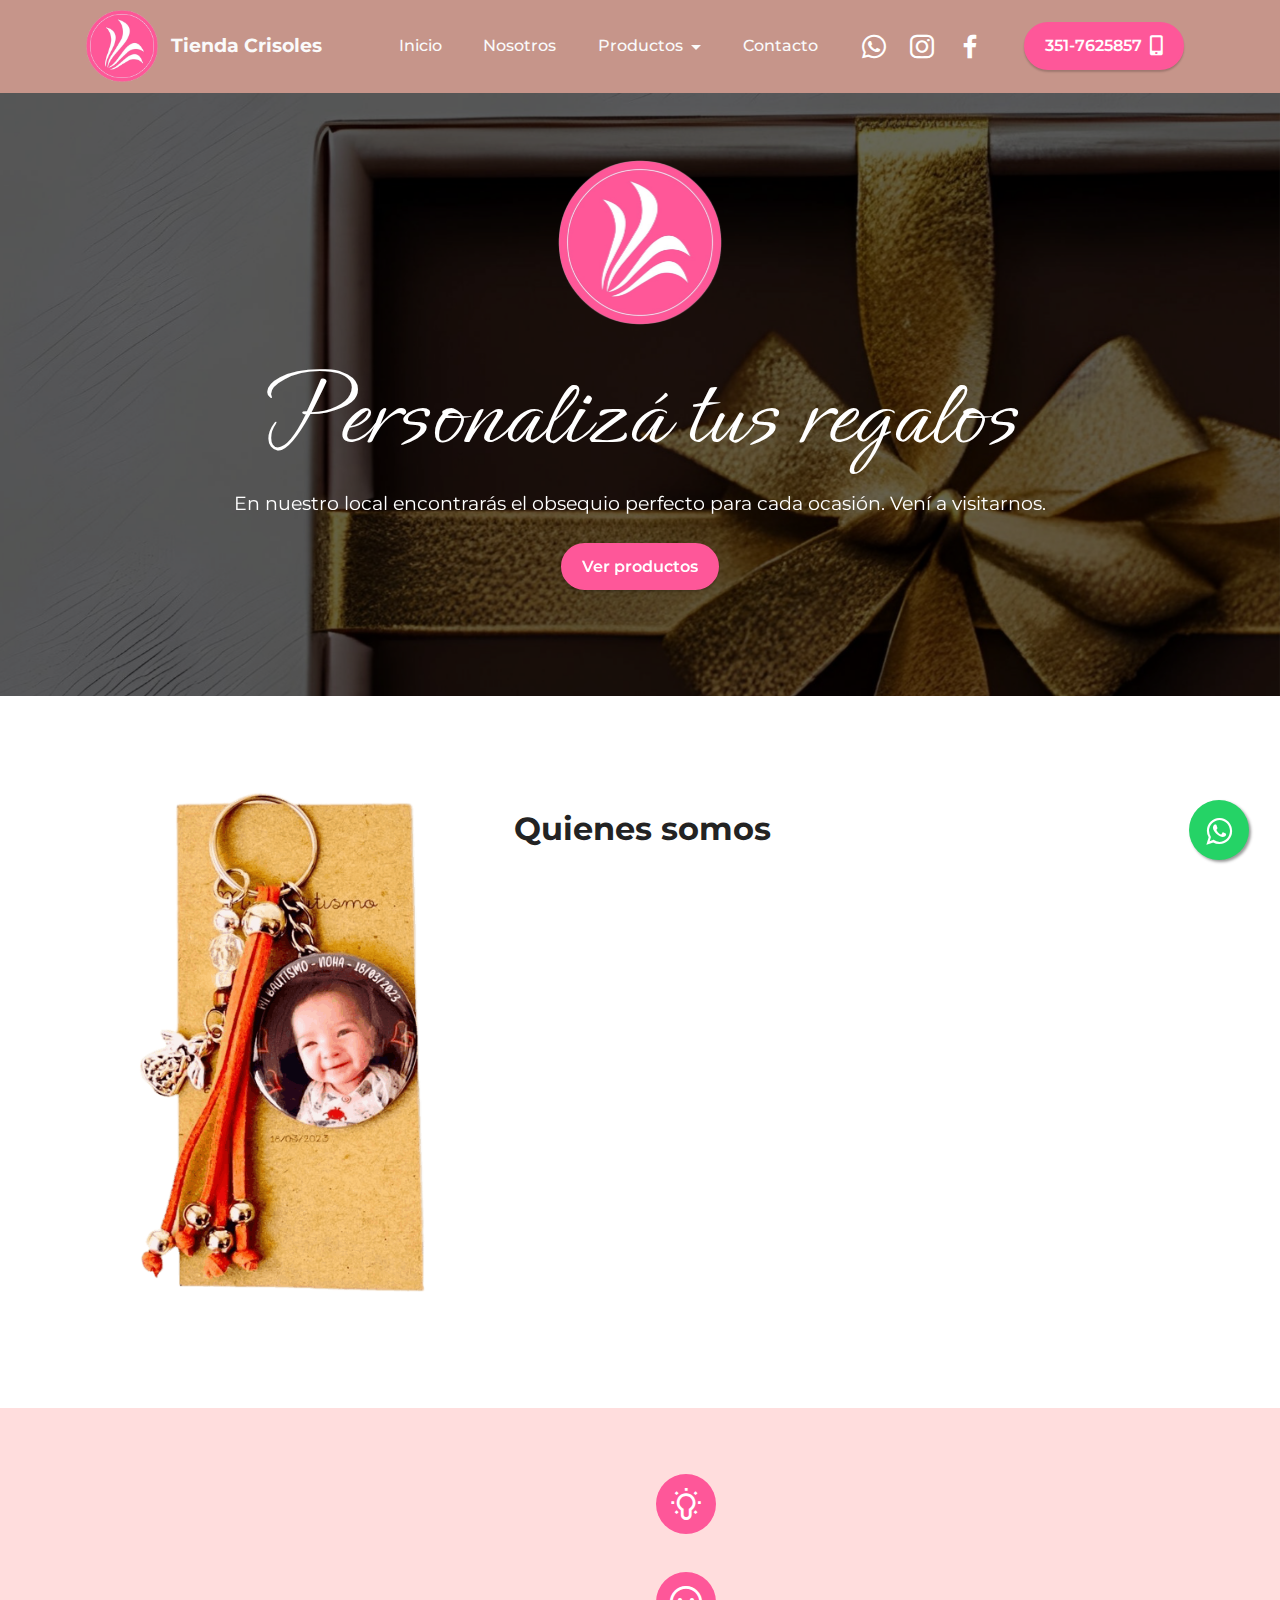
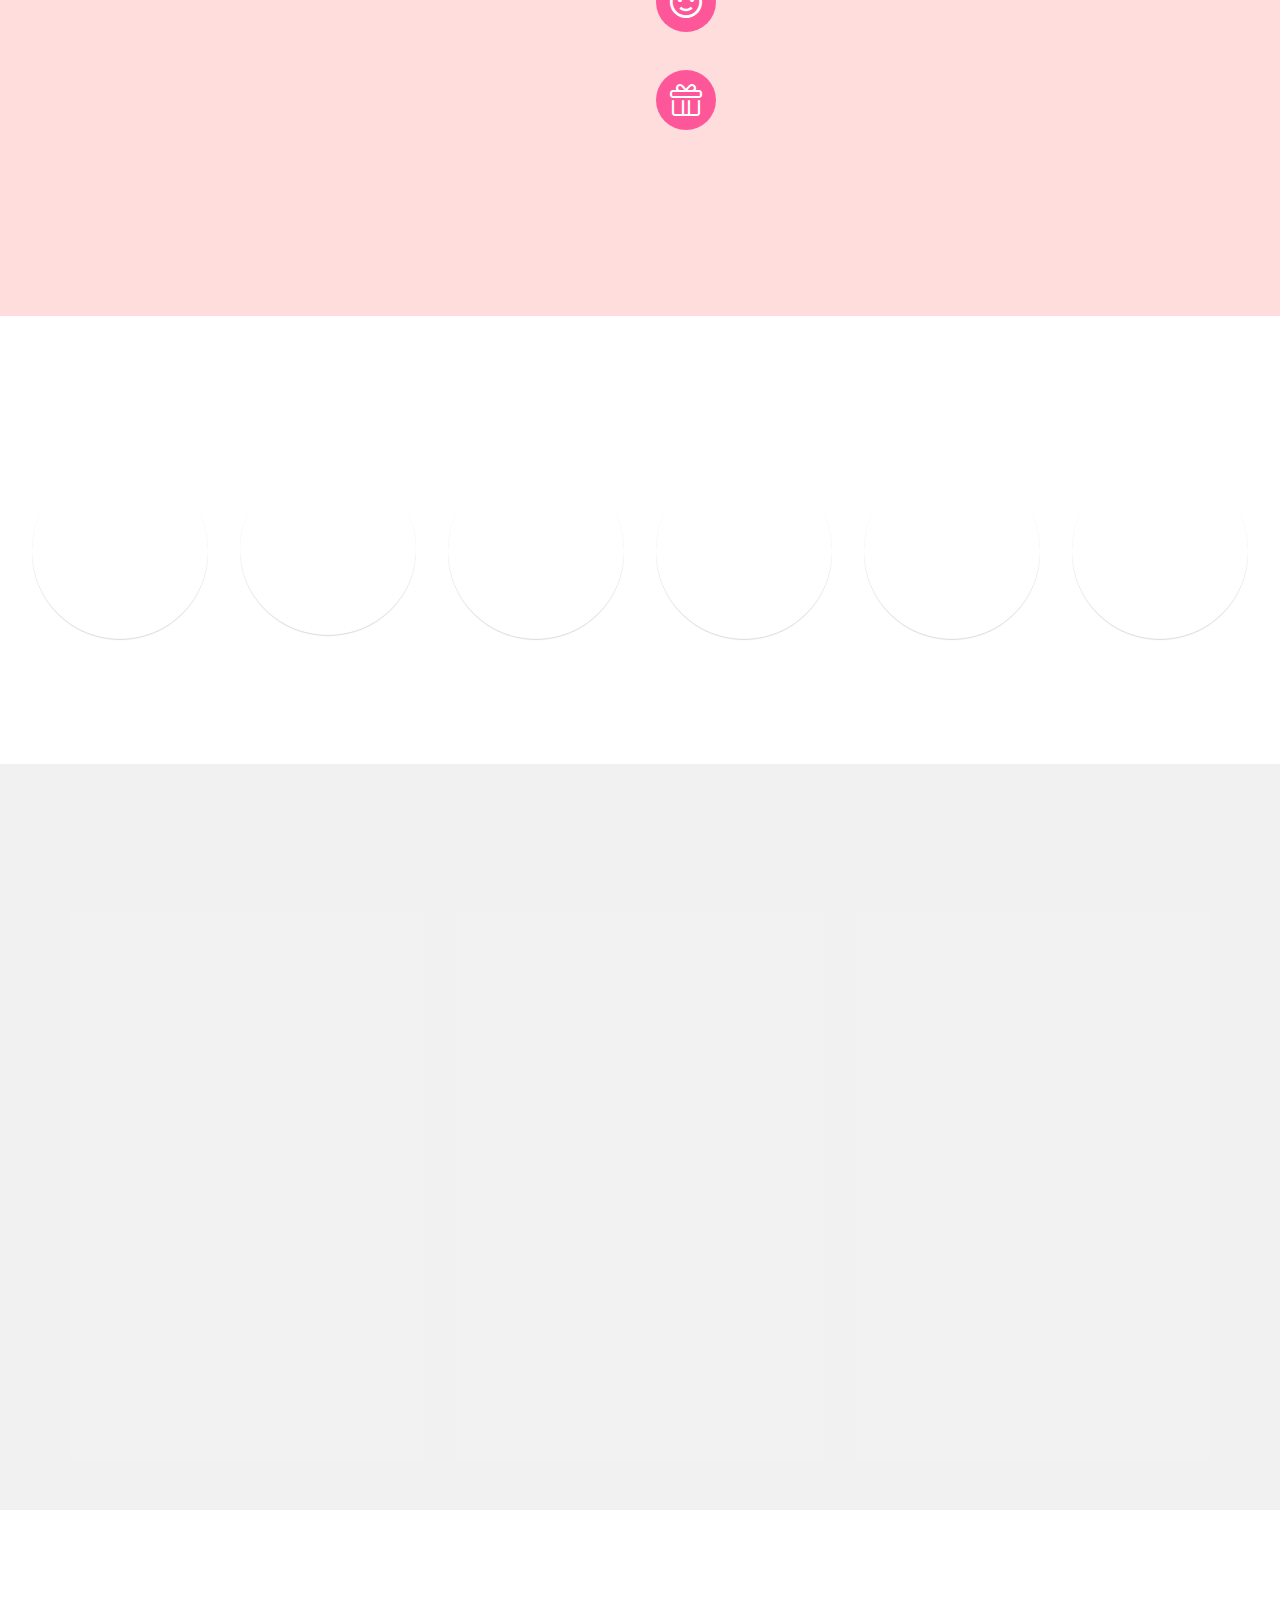
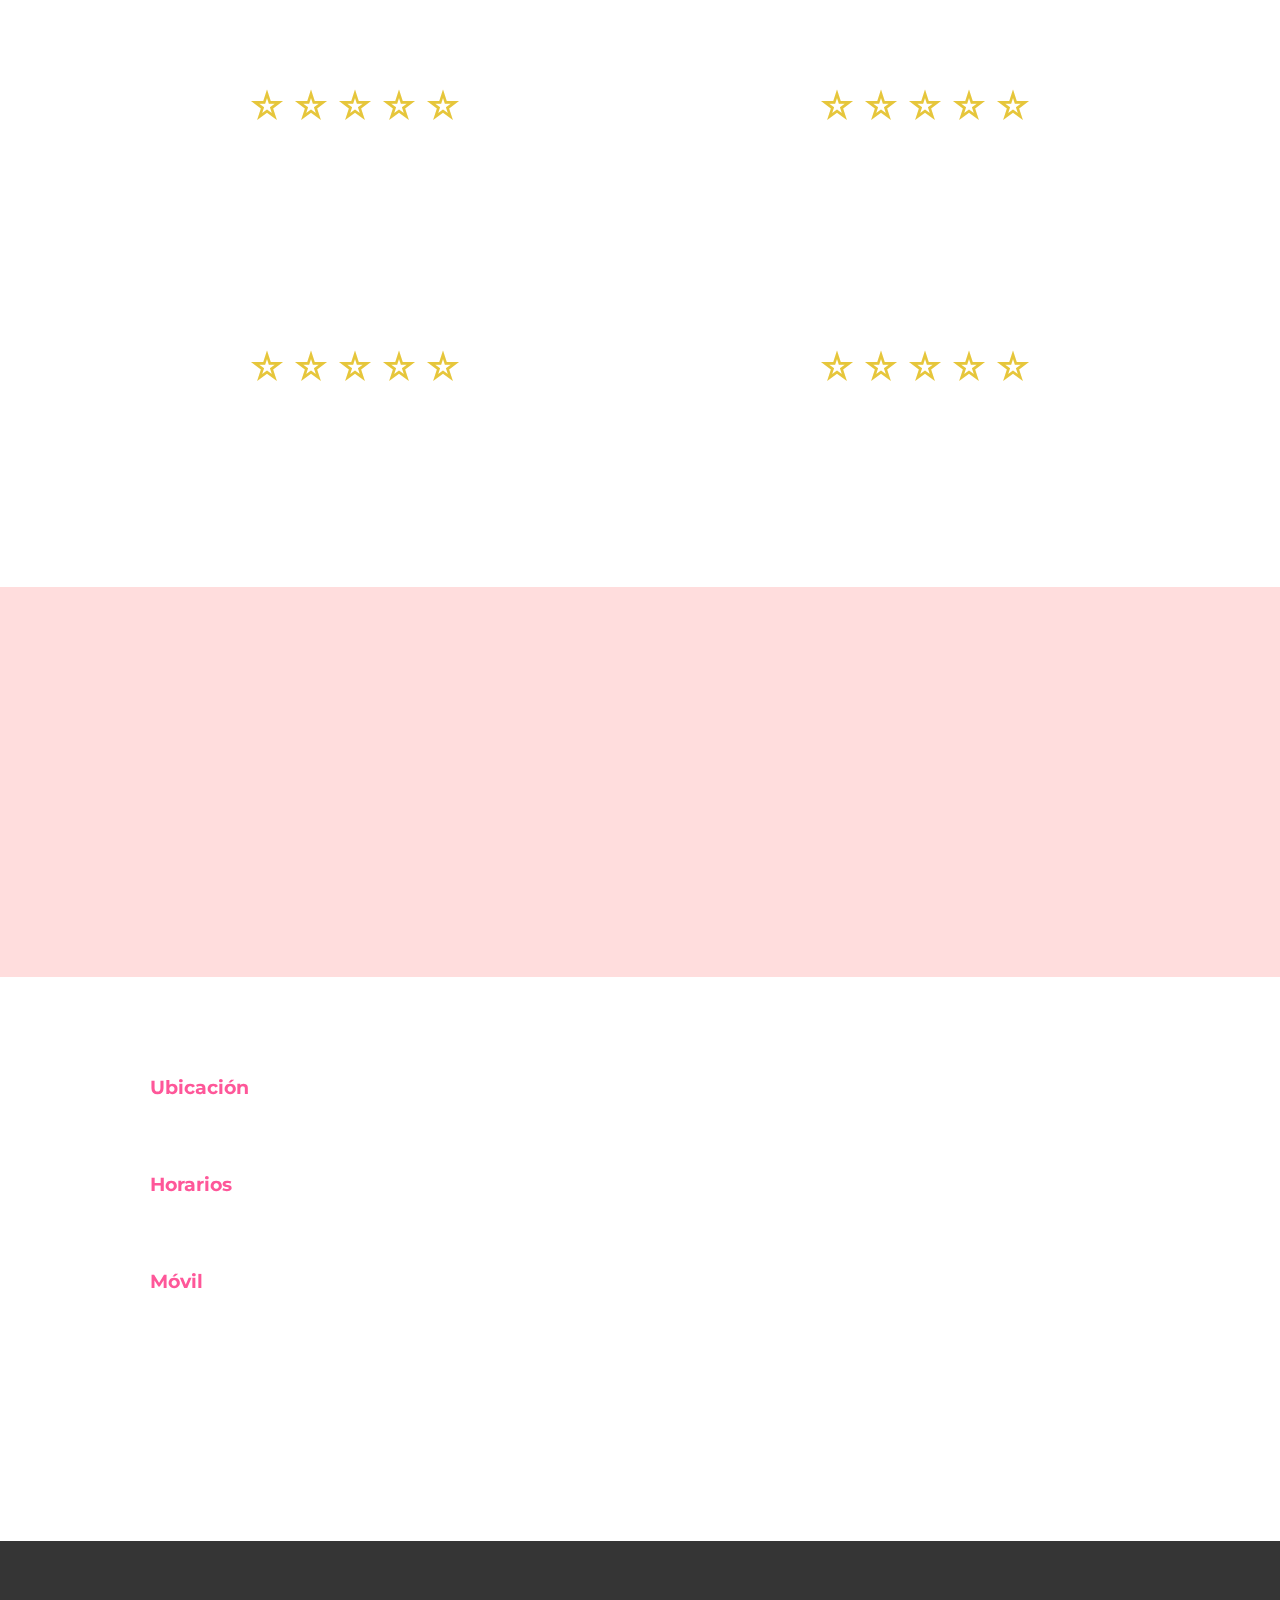
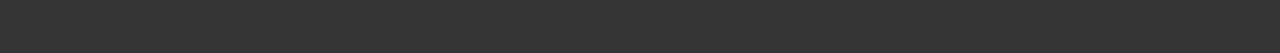
==== index.html @ 0d0cd430 "create github pages" ====
<!DOCTYPE html>
<html  lang="es">
<head>
  
  <meta charset="UTF-8">
  <meta http-equiv="X-UA-Compatible" content="IE=edge">
  
  <meta name="viewport" content="width=device-width, initial-scale=1, minimum-scale=1">
  <link rel="shortcut icon" href="assets/images/favicon-1.ico" type="image/x-icon">
  <meta name="description" content="Somos una empresa dedicada a la creación y venta de regalos personalizados para toda ocasión. Desde pequeños detalles para un amigo o familiar hasta pedidos corporativos, nuestro objetivo es ofrecer regalos únicos y significativos que sean recordados por siempre.">
  
  
  <title>Tienda Crisoles | Regalos personalizados | Córdoba</title>
  <link rel="stylesheet" href="assets/font-awesome-solid/../css/fontawesome.min.css">
  <link rel="stylesheet" href="assets/font-awesome-solid/css/solid.min.css">
  <link rel="stylesheet" href="assets/web/assets/mobirise-icons2/mobirise2.css">
  <link rel="stylesheet" href="assets/web/assets/mobirise-icons-bold/mobirise-icons-bold.css">
  <link rel="stylesheet" href="assets/bootstrap/css/bootstrap.min.css">
  <link rel="stylesheet" href="assets/bootstrap/css/bootstrap-grid.min.css">
  <link rel="stylesheet" href="assets/bootstrap/css/bootstrap-reboot.min.css">
  <link rel="stylesheet" href="assets/parallax/jarallax.css">
  <link rel="stylesheet" href="assets/web/assets/gdpr-plugin/gdpr-styles.css">
  <link rel="stylesheet" href="assets/animatecss/animate.css">
  <link rel="stylesheet" href="assets/dropdown/css/style.css">
  <link rel="stylesheet" href="assets/socicon/css/styles.css">
  <link rel="stylesheet" href="assets/theme/css/style.css">
  <link rel="preload" href="https://fonts.googleapis.com/css?family=Ephesis:400&display=swap" as="style" onload="this.onload=null;this.rel='stylesheet'">
  <noscript><link rel="stylesheet" href="https://fonts.googleapis.com/css?family=Ephesis:400&display=swap"></noscript>
  <link rel="preload" href="https://fonts.googleapis.com/css?family=Montserrat:100,200,300,400,500,600,700,800,900,100i,200i,300i,400i,500i,600i,700i,800i,900i&display=swap" as="style" onload="this.onload=null;this.rel='stylesheet'">
  <noscript><link rel="stylesheet" href="https://fonts.googleapis.com/css?family=Montserrat:100,200,300,400,500,600,700,800,900,100i,200i,300i,400i,500i,600i,700i,800i,900i&display=swap"></noscript>
  <link rel="preload" as="style" href="assets/mobirise/css/mbr-additional.css?v=u4lO8c"><link rel="stylesheet" href="assets/mobirise/css/mbr-additional.css?v=u4lO8c" type="text/css">

  
  
  
</head>
<body>
  
  <section data-bs-version="5.1" class="menu menu3 cid-tC0ymOHWya" once="menu" id="menu">
    
    <nav class="navbar navbar-dropdown navbar-fixed-top navbar-expand-lg">
        <div class="container">
            <div class="navbar-brand">
                <span class="navbar-logo">
                    
                        <img src="assets/images/logo-rosa-109x109.png" alt="" style="height: 4.5rem;">
                    
                </span>
                <span class="navbar-caption-wrap"><a class="navbar-caption text-white text-primary display-7">Tienda Crisoles</a></span>
            </div>
            <button class="navbar-toggler" type="button" data-toggle="collapse" data-bs-toggle="collapse" data-target="#navbarSupportedContent" data-bs-target="#navbarSupportedContent" aria-controls="navbarNavAltMarkup" aria-expanded="false" aria-label="Toggle navigation">
                <div class="hamburger">
                    <span></span>
                    <span></span>
                    <span></span>
                    <span></span>
                </div>
            </button>
            <div class="collapse navbar-collapse" id="navbarSupportedContent">
                <ul class="navbar-nav nav-dropdown" data-app-modern-menu="true"><li class="nav-item"><a class="nav-link link text-white text-primary display-4" href="index.html#header">Inicio</a></li>
                    <li class="nav-item"><a class="nav-link link text-white text-primary display-4" href="index.html#quienes-somos">Nosotros</a></li>
                    <li class="nav-item dropdown"><a class="nav-link link text-white dropdown-toggle display-4" href="index.html#map2-a" data-toggle="dropdown-submenu" data-bs-toggle="dropdown" data-bs-auto-close="outside" aria-expanded="false">Productos</a><div class="dropdown-menu" aria-labelledby="dropdown-710"><a class="text-white show dropdown-item text-primary display-4" href="index.html#difusores">Difusores</a><a class="text-white dropdown-item text-primary display-4" href="index.html#top">Tazas y mates</a><a class="text-white show dropdown-item text-primary display-4" href="index.html#top">Metálicos</a><a class="text-white show dropdown-item text-primary display-4" href="index.html#top">Llaveros</a><a class="text-white dropdown-item text-primary display-4" href="index.html#top">Velas</a><a class="text-white show dropdown-item text-primary display-4" href="index.html#top">Librería</a><a class="text-white show dropdown-item text-primary display-4" href="index.html#top">Varios</a></div>
                    </li><li class="nav-item"><a class="nav-link link text-white text-primary display-4" href="index.html#redes">Contacto</a></li></ul>
                <div class="icons-menu">
                    <a class="iconfont-wrapper" href="https://wa.me/543517625857">
                        <span class="p-2 mbr-iconfont socicon-whatsapp socicon" style="color: rgb(255, 255, 255); fill: rgb(255, 255, 255);"></span>
                    </a>
                    <a class="iconfont-wrapper" href="https://www.instagram.com/tiendacrisoles/" target="_blank">
                        <span class="p-2 mbr-iconfont socicon-instagram socicon" style="color: rgb(255, 255, 255); fill: rgb(255, 255, 255);"></span>
                    </a>
                    <a class="iconfont-wrapper" href="https://www.facebook.com/tiendacrisoles" target="_blank">
                        <span class="p-2 mbr-iconfont socicon-facebook socicon" style="color: rgb(255, 255, 255); fill: rgb(255, 255, 255);"></span>
                    </a>
                    
                </div>
                <div class="navbar-buttons mbr-section-btn"><a class="btn btn-secondary display-4" href="https://wa.me/543517625857" target="_blank"><span class="fas fa-mobile-alt mbr-iconfont mbr-iconfont-btn"></span>351-7625857</a></div>
            </div>
        </div>
    </nav>
</section>

<section data-bs-version="5.1" class="header9 cid-u1rQh09D7y mbr-parallax-background" id="header">

    

    
    <div class="mbr-overlay" style="opacity: 0.6; background-color: rgb(0, 0, 0);"></div>

    <div class="text-center container">
        <div class="row justify-content-center">
            <div class="col-md-12 col-lg-9">
                <div class="image-wrap mb-4">
                    <center><img class="shake-vertical" src="assets/images/logo-rosa-329x329.png" alt=""> </center>
                </div>
                <h1 class="mbr-section-title mbr-fonts-style mb-3 display-1">Personalizá tus regalos</h1>
                <p class="mbr-text mbr-fonts-style display-7">
                    En nuestro local encontrarás el obsequio perfecto para cada ocasión. Vení a visitarnos.</p>
                <div class="mbr-section-btn mt-3"><a class="btn btn-secondary display-4" href="index.html#productos">Ver productos</a></div>
            </div>
        </div>
    </div>
</section>

<section data-bs-version="5.1" class="features16 cid-tC5pAT9jeo" id="quienes-somos">
    

    
    
    <div class="container">
        <div class="content-wrapper">
            <div class="row align-items-center">
                <div class="col-12 col-lg-4">
                    <div class="image-wrapper">
                        <img src="assets/images/llavero-removebg-preview-1-378x660.png" alt="Llavero Tienda Crisoles">
                    </div>
                </div>
                <div class="col-12 col-lg">
                    <div class="text-wrapper">
                        <h6 class="card-title mbr-fonts-style display-2">
                            <strong><br></strong><strong>Quienes somos</strong></h6>
                        <p class="mbr-text mbr-fonts-style mb-4 display-7"><br>Somos una empresa dedicada a la creación y venta de regalos personalizados para toda ocasión. Desde pequeños detalles para un amigo o familiar hasta pedidos corporativos, nuestro objetivo es ofrecer regalos únicos que sean recordados por siempre.<br><br>En <strong>Tienda Crisoles</strong>, trabajamos con rapidez y eficiencia para asegurarnos de que los pedidos sean entregados a tiempo y en perfectas condiciones.
<br>
<br>Si estás buscando un obsequio significativo, no dudes en contactarnos. Estaremos encantados de ayudarte a crear el regalo perfecto para cualquier ocasión.</p>
                        <div class="mbr-section-btn mt-3"><a class="btn btn-secondary display-4" href="index.html#redes">Contacto</a></div>
                    </div>
                </div>
            </div>
        </div>
    </div>
</section>

<section data-bs-version="5.1" class="features12 cid-tC5jqYTiWt" id="en-qué-nos-diferenciamos">

    

    
    
    <div class="container">
        <div class="row justify-content-center">
            <div class="col-12 col-lg-6">
                <div class="card-wrapper">
                    <div class="card-box align-left">
                        <h4 class="card-title mbr-fonts-style mb-4 display-2">
                            <strong>¿En qué nos diferenciamos?</strong>
                        </h4>
                        <p class="mbr-text mbr-fonts-style mb-4 display-7">
                            En <strong>Tienda Crisoles</strong>, tenemos el compromiso de ofrecerte una experiencia de compra única y satisfactoria. Ya sea que estés buscando un regalo personalizado o un producto para el hogar, nuestro enfoque en la personalización, la calidad, la atención al detalle y la variedad de productos nos permite satisfacerte todas las necesidades. <br>¡Gracias por considerarnos para tus compras!</p>
                        <div class="mbr-section-btn"><a class="btn btn-secondary display-4" href="assets/files/Lista-dePrecios.pdf" target="_blank">Lista de precios</a></div>
                    </div>
                </div>
            </div>
            <div class="col-12 col-lg-6">
                <div class="item mbr-flex">
                    <div class="icon-box">
                        <span class="mbr-iconfont mobi-mbri-idea mobi-mbri"></span>
                    </div>
                    <div class="text-box">
                        <h4 class="icon-title mbr-black mbr-fonts-style display-7"><br><strong>Diseños únicos</strong></h4>
                        <h5 class="icon-text mbr-black mbr-fonts-style display-4"></h5>
                    </div>
                </div>
                <div class="item mbr-flex">
                    <div class="icon-box">
                        <span class="mbr-iconfont mobi-mbri-smile-face mobi-mbri"></span>
                    </div>
                    <div class="text-box">
                        <h4 class="icon-title mbr-black mbr-fonts-style display-7"><br><strong>Calidad de atención</strong></h4>
                        <h5 class="icon-text mbr-black mbr-fonts-style display-4"></h5>
                    </div>
                </div>
                <div class="item mbr-flex">
                    <div class="icon-box">
                        <span class="mbr-iconfont mbrib-gift"></span>
                    </div>
                    <div class="text-box">
                        <h4 class="icon-title mbr-black mbr-fonts-style display-7"><strong><br></strong><strong>Variedad de productos</strong></h4>
                        <h5 class="icon-text mbr-black mbr-fonts-style display-4"></h5>
                    </div>
                </div>
            </div>
        </div>
    </div>
</section>

<section data-bs-version="5.1" class="features13 cid-u1G3atfSzk" id="productos">
    
    
    <div class="container-fluid">
      <div class="row justify-content-center">
        <div class="col-12 content-head">
          <div class="mbr-section-head mb-5">
            <h4 class="mbr-section-title mbr-fonts-style align-center mb-0 display-2">
              <strong>Productos</strong></h4>
            
          </div>
        </div>
      </div>
      <div class="row">
        <div class="item features-image mb-4 col-6 col-md-4 col-lg-2">
          <div class="item-wrapper">
            <div class="item-img mb-3">
              <a href="difusores.html#difusores"><img src="assets/images/portada-375x469.jpeg" alt="" title="" data-slide-to="0" data-bs-slide-to="0"></a>
            </div>
            <div class="item-content align-left">
              <h5 class="item-title mbr-fonts-style mb-3 display-7">
                <strong>Difusores</strong></h5>
              
              
            </div>
            
          </div>
        </div>
        <div class="item features-image mb-4 col-6 col-md-4 col-lg-2">
          <div class="item-wrapper">
            <div class="item-img mb-3">
              <a href="tazas.html#tazas"><img src="assets/images/portada2-375x367.jpg" alt="" title="" data-slide-to="1" data-bs-slide-to="1"></a>
            </div>
            <div class="item-content align-left">
              <h5 class="item-title mbr-fonts-style mb-3 display-7">
                <strong>Tazas y mates</strong></h5>
              
              
            </div>
            
          </div>
        </div>
        <div class="item features-image mb-4 col-6 col-md-4 col-lg-2">
          <div class="item-wrapper">
            <div class="item-img mb-3">
              <a href="tazas.html#tazas"><img src="assets/images/portada4-375x375.jpg" alt="" title="" data-slide-to="2" data-bs-slide-to="2"></a>
            </div>
            <div class="item-content align-left">
              <h5 class="item-title mbr-fonts-style mb-3 display-7">
                <strong>Metálicos</strong></h5>
              
              
            </div>
            
          </div>
        </div>
        <div class="item features-image mb-4 col-6 col-md-4 col-lg-2">
          <div class="item-wrapper">
            <div class="item-img mb-3">
              <a href="llaveros.html#llaveros"><img src="assets/images/portada3-375x375.jpg" alt="" title="" data-slide-to="3" data-bs-slide-to="3"></a>
            </div>
            <div class="item-content align-left">
              <h5 class="item-title mbr-fonts-style mb-3 display-7">
                <strong>Llaveros</strong></h5>
              
              
            </div>
            
          </div>
        </div>
        <div class="item features-image mb-4 col-6 col-md-4 col-lg-2">
          <div class="item-wrapper">
            <div class="item-img mb-3">
              <a href="velas.html#velas"><img src="assets/images/portada5-375x375.jpg" alt="" title="" data-slide-to="4" data-bs-slide-to="4"></a>
            </div>
            <div class="item-content align-left">
              <h5 class="item-title mbr-fonts-style mb-3 display-7"><strong>Velas</strong></h5>
              
              
            </div>
            
          </div>
        </div>
        <div class="item features-image mb-4 col-6 col-md-4 col-lg-2">
          <div class="item-wrapper">
            <div class="item-img mb-3">
              <a href="libreria.html#libreria"><img src="assets/images/003-375x375.jpg" alt="" title="" data-slide-to="5" data-bs-slide-to="5"></a>
            </div>
            <div class="item-content align-left">
              <h5 class="item-title mbr-fonts-style mb-3 display-7">
                <strong>Libreria</strong></h5>
              
              
            </div>
            
          </div>
        </div>
      </div>
    </div>
  </section>

<section data-bs-version="5.1" class="features017 mbr-embla cid-u226oPEBvb" id="difusores">
	
	
	<div class="position-relative">
		<div class="container">
			<div class="row justify-content-center">
				<div class="col-12 content-head">
					<div class="mbr-section-head mb-5">
						<h4 class="mbr-section-title mbr-fonts-style align-center mb-0 display-2">
							<strong>Difusores</strong></h4>
						
					</div>
				</div>
			</div>
		</div>

		<div class="embla" data-skip-snaps="true" data-align="center" data-contain-scroll="trimSnaps" data-loop="true" data-auto-play="true" data-auto-play-interval="5" data-draggable="true">
			<div class="embla__viewport container">
				<div class="embla__container">
					<div class="embla__slide slider-image item active" style="margin-left: 1rem; margin-right: 1rem;">
						<div class="slide-content">
							<div class="item-img">
								<div class="item-wrapper">
									<img src="assets/images/001-600x600.jpeg" alt="" title="" data-slide-to="0" data-bs-slide-to="0">
								</div>
							</div>
							<div class="item-content">
								<h5 class="item-title mbr-fonts-style display-7"><strong>Art. ZS002</strong></h5>
								
								<p class="mbr-text mbr-fonts-style mt-3 display-4">Difusores aromáticos 50 cc envase vidrio + bolsita organza
								</p>
							</div>

							
						</div>
					</div>
					<div class="embla__slide slider-image item" style="margin-left: 1rem; margin-right: 1rem;">
						<div class="slide-content">
							<div class="item-img">
								<div class="item-wrapper">
									<img src="assets/images/002-600x800.jpeg" alt="" title="" data-slide-to="1" data-bs-slide-to="1">
								</div>
							</div>
							<div class="item-content">
								<h5 class="item-title mbr-fonts-style display-7"><strong>Art. ZS003</strong></h5>
								
								<p class="mbr-text mbr-fonts-style mt-3 display-4">
									Difusores aromáticos 50 cc envase vidrio + bolsita organza
								</p>
							</div>
							
						</div>
					</div>
					<div class="embla__slide slider-image item" style="margin-left: 1rem; margin-right: 1rem;">
						<div class="slide-content">
							<div class="item-img">
								<div class="item-wrapper">
									<img src="assets/images/003-600x754.jpeg" alt="" title="" data-slide-to="2" data-bs-slide-to="2">
								</div>
							</div>
							<div class="item-content">
								<h5 class="item-title mbr-fonts-style display-7"><strong>Art. ZS004</strong></h5>
								
								<p class="mbr-text mbr-fonts-style mt-3 display-4">
									Difusores aromáticos 50 cc envase vidrio + bolsita organza
								</p>
							</div>
							
						</div>
					</div><div class="embla__slide slider-image item" style="margin-left: 1rem; margin-right: 1rem;">
						<div class="slide-content">
							<div class="item-img">
								<div class="item-wrapper">
									<img src="assets/images/004-600x800.jpeg" alt="" title="" data-slide-to="3" data-bs-slide-to="3">
								</div>
							</div>
							<div class="item-content">
								<h5 class="item-title mbr-fonts-style display-7"><strong>Art. ZS005</strong></h5>
								
								<p class="mbr-text mbr-fonts-style mt-3 display-4">
									Difusores aromáticos 50 cc envase vidrio + bolsita organza
								</p>
							</div>
							
						</div>
					</div><div class="embla__slide slider-image item" style="margin-left: 1rem; margin-right: 1rem;">
						<div class="slide-content">
							<div class="item-img">
								<div class="item-wrapper">
									<img src="assets/images/005-600x600.jpeg" alt="" title="" data-slide-to="4" data-bs-slide-to="4">
								</div>
							</div>
							<div class="item-content">
								<h5 class="item-title mbr-fonts-style display-7"><strong>Art. ZS006</strong><strong><br></strong></h5>
								
								<p class="mbr-text mbr-fonts-style mt-3 display-4">
									Difusores aromáticos 125 cc. Envase PVC - Tapa brillo.&nbsp;<br></p>
							</div>
							
						</div>
					</div><div class="embla__slide slider-image item" style="margin-left: 1rem; margin-right: 1rem;">
						<div class="slide-content">
							<div class="item-img">
								<div class="item-wrapper">
									<img src="assets/images/006-1-597x597.jpeg" alt="" title="" data-slide-to="5" data-bs-slide-to="5">
								</div>
							</div>
							<div class="item-content">
								<h5 class="item-title mbr-fonts-style display-7">
									<strong>Art. ZS001</strong></h5>
								
								<p class="mbr-text mbr-fonts-style mt-3 display-4">Difusores aromáticos 70 cc. PVC.&nbsp; Tapa brillo.&nbsp;<br></p>
							</div>
							
						</div>
					</div>
					
					
					
					
				</div>
			</div>
			<button class="embla__button embla__button--prev">
				<span class="mobi-mbri mobi-mbri-arrow-prev mbr-iconfont" aria-hidden="true"></span>
				<span class="sr-only visually-hidden visually-hidden visually-hidden">Previous</span>
			</button>
			<button class="embla__button embla__button--next">
				<span class="mobi-mbri mobi-mbri-arrow-next mbr-iconfont" aria-hidden="true"></span>
				<span class="sr-only visually-hidden visually-hidden visually-hidden">Next</span>
			</button>
		</div>
	</div>
</section>

<section data-bs-version="5.1" class="people02 cid-u21ZmtzoB5" id="testimonios">
	

	
	
	<div class="container">
		<div class="row mb-5 justify-content-center">
			<div class="col-12 content-head">
				<h3 class="mbr-section-title mbr-fonts-style align-center mb-4 display-2">
					<strong>Testimonios</strong></h3>
				
			</div>
		</div>
		<div class="row">
				<div class="item features-without-image col-12 col-md-6 col-lg-6 mb-5">
					<div class="item-wrapper">
						<div class="card-box align-center">
							<div class="iconfont-wrapper mb-3">
								<span class="mbr-iconfont mobi-mbri-star mobi-mbri"></span>
								<span class="mbr-iconfont mobi-mbri-star mobi-mbri"></span>
								<span class="mbr-iconfont mobi-mbri-star mobi-mbri"></span>
								<span class="mbr-iconfont mobi-mbri-star mobi-mbri"></span>
								<span class="mbr-iconfont mobi-mbri-star mobi-mbri"></span>
							</div>
							<h5 class="card-title mbr-fonts-style mb-3 display-4"><em>"Desde ya, agradecidos por el tiempo y la paciencia.  Hermoso el trabajo, Moni. Muy atenta y amable. Todo en tiempo y forma. Estamos super contentos por el estilo, por ser originales a la hora de entregar souvenirs de esa hermosa noche como recuerdo de nuestro casamiento. Hermoso trabajo. 100% recomendado".</em></h5>
							<p class="card-text mbr-fonts-style mb-0 display-4"><strong>
								Alejandra Orona</strong></p>
						</div>
					</div>
				</div>
				<div class="item features-without-image col-12 col-md-6 col-lg-6 mb-5">
					<div class="item-wrapper">
						<div class="card-box align-center">
							<div class="iconfont-wrapper mb-3">
								<span class="mbr-iconfont mobi-mbri-star mobi-mbri"></span>
								<span class="mbr-iconfont mobi-mbri-star mobi-mbri"></span>
								<span class="mbr-iconfont mobi-mbri-star mobi-mbri"></span>
								<span class="mbr-iconfont mobi-mbri-star mobi-mbri"></span>
								<span class="mbr-iconfont mobi-mbri-star mobi-mbri"></span>
							</div>
							<h5 class="card-title mbr-fonts-style mb-3 display-4"><div><em>"Hermosa atención. </em></div><div><em>Me hicieron souvenirs y tarjetitas personalizadas que son una belleza. Un lugar muy recomendable. </em></div><div><em>Me voy más que agradecida".</em></div></h5>
							<p class="card-text mbr-fonts-style mb-0 display-4"><strong>
								Carina Arévalo</strong></p>
						</div>
					</div>
				</div>
				<div class="item features-without-image col-12 col-md-6 col-lg-6 mb-5">
					<div class="item-wrapper">
						<div class="card-box align-center">
							<div class="iconfont-wrapper mb-3">
								<span class="mbr-iconfont mobi-mbri-star mobi-mbri"></span>
								<span class="mbr-iconfont mobi-mbri-star mobi-mbri"></span>
								<span class="mbr-iconfont mobi-mbri-star mobi-mbri"></span>
								<span class="mbr-iconfont mobi-mbri-star mobi-mbri"></span>
								<span class="mbr-iconfont mobi-mbri-star mobi-mbri"></span>
							</div>
							<h5 class="card-title mbr-fonts-style mb-3 display-4"><em>"Atención personalizada y excelente calidad, super rápido y trabajos delicados y muy lindos!"</em></h5>
							<p class="card-text mbr-fonts-style mb-0 display-4"><strong>
								Evelyn Payne</strong></p>
						</div>
					</div>
				</div><div class="item features-without-image col-12 col-md-6 col-lg-6 mb-5">
					<div class="item-wrapper">
						<div class="card-box align-center">
							<div class="iconfont-wrapper mb-3">
								<span class="mbr-iconfont mobi-mbri-star mobi-mbri"></span>
								<span class="mbr-iconfont mobi-mbri-star mobi-mbri"></span>
								<span class="mbr-iconfont mobi-mbri-star mobi-mbri"></span>
								<span class="mbr-iconfont mobi-mbri-star mobi-mbri"></span>
								<span class="mbr-iconfont mobi-mbri-star mobi-mbri"></span>
							</div>
							<h5 class="card-title mbr-fonts-style mb-3 display-4"><em>"Excelentes productos, super atenta y cordial. Da gusto pasar por el local".</em></h5>
							<p class="card-text mbr-fonts-style mb-0 display-4"><strong>
								Elsa Aguirre</strong></p>
						</div>
					</div>
				</div>
			</div>
		<div class="row mt-0 mt-md-5">
			
		</div>
	</div>
</section>

<section data-bs-version="5.1" class="header11 cid-u1rPB41DZv" id="google-reviews">

    

    
    

    <div class="container">
        <div class="row justify-content-center">
            <div class="col-12 col-md-6 image-wrapper">
                <img class="w-100 shake-vertical" src="assets/images/reviews-715x349.png" alt="">
            </div>
            <div class="col-12 col-md">
                <div class="text-wrapper text-center">
                    <h1 class="mbr-section-title mbr-fonts-style mb-3 display-2"><br><strong>Tu opinion es importante...</strong></h1>
                    <p class="mbr-text mbr-fonts-style display-7"><span class="thin">Queremos saber si recibiste una buena atención. Si te gustó nuestro servicio, por favor dejanos tu calificación y tu opinión.&nbsp; ¡Muchas Gracias!</span></p>
                    <div class="mbr-section-btn mt-3"><a class="btn btn-secondary display-4" target="_blank" href="https://www.google.com/maps/place/Tiendacrisoles+%2F+Personalizados+C%C3%B3rdoba/@-31.4164508,-64.1914154,17.25z/data=!4m8!3m7!1s0x9432a283da795c95:0x28302831e14ae270!8m2!3d-31.4167956!4d-64.1885383!9m1!1b1!16s%2Fg%2F11fx9dc84c?entry=ttu">Revisiones de Google</a></div>
                </div>
            </div>
        </div>
    </div>
</section>

<section data-bs-version="5.1" class="contacts3 map1 cid-u1KoIZdVsw" id="mapa">

    

    
    
    <div class="container">
        
        <div class="row justify-content-center mt-4">
            <div class="card col-12 col-md-4">
                <div class="card-wrapper">
                    <div class="text-wrapper">
                        <h6 class="card-title mbr-fonts-style mb-1 display-7"><strong>Ubicación</strong></h6>
                        <p class="mbr-text mbr-fonts-style display-4">Belgrano 157<br>Córdoba.</p>
                        <h6 class="card-title mbr-fonts-style mb-1 display-7"><strong>Horarios</strong></h6>
                        <p class="mbr-text mbr-fonts-style display-4">Lunes a Viernes<br>09:00 a 13:00 hrs.</p>
                        <h6 class="card-title mbr-fonts-style mb-1 display-7"><strong>Móvil</strong></h6>
                        <p class="mbr-text mbr-fonts-style display-4">351-7625857<br></p>
                    </div>
                </div>
                
            </div>
            <div class="map-wrapper col-12 col-md-8">
                <div class="google-map"><iframe frameborder="0" style="border:0" src="https://www.google.com/maps/embed?pb=!1m14!1m8!1m3!1d6809.805435301671!2d-64.19108980823572!3d-31.41680627300446!3m2!1i1024!2i768!4f13.1!3m3!1m2!1s0x9432a283da795c95%3A0x28302831e14ae270!2sTiendacrisoles%20%2F%20Personalizados%20C%C3%B3rdoba!5e0!3m2!1ses!2sar!4v1705608913674!5m2!1ses!2sar" allowfullscreen=""></iframe></div>
            </div>
        </div>
    </div>
</section>

<section data-bs-version="5.1" class="social1 cid-u1s6du8U8J" id="redes">
	

	
	
<div class="container">
		
		<div class="row">
			<div class="item features-without-image col-12 col-md-6 col-lg-4 active">
				<div class="item-wrapper">
					<a href="https://www.instagram.com/tiendacrisoles" target="_blank"><span class="mbr-iconfont m-auto socicon-instagram socicon" style="color: rgb(254, 87, 153); fill: rgb(254, 87, 153);"></span></a>
					<div class="card-box">
						<h4 class="card-title mbr-fonts-style mb-1 display-7">
							<strong>Instagram</strong>
						</h4>
						<h5 class="card-text mbr-fonts-style display-4">@tiendacrisoles</h5>
					</div>
				</div>
			</div>
			
			
			
			
			<div class="item features-without-image col-12 col-md-6 col-lg-4">
				<div class="item-wrapper">
					<a href="https://www.facebook.com/tiendacrisoles" target="_blank"><span class="mbr-iconfont m-auto socicon-facebook socicon" style="color: rgb(254, 87, 153); fill: rgb(254, 87, 153);"></span></a>
					<div class="card-box">
						<h4 class="card-title mbr-fonts-style mb-1 display-7">
							<strong>Facebook</strong>
						</h4>
						<h5 class="card-text mbr-fonts-style display-4">@tiendacrisoles</h5>
					</div>
				</div>
			</div><div class="item features-without-image col-12 col-md-6 col-lg-4">
				<div class="item-wrapper">
					<a href="https://wa.me/5493517625857"><span class="mbr-iconfont m-auto socicon-whatsapp socicon" style="color: rgb(254, 87, 153); fill: rgb(254, 87, 153);"></span></a>
					<div class="card-box">
						<h4 class="card-title mbr-fonts-style mb-1 display-7">
							<strong>Whatsapp</strong></h4>
						<h5 class="card-text mbr-fonts-style display-4">351 7625857</h5>
					</div>
				</div>
			</div>
		</div>
	</div>
</section>

<section data-bs-version="5.1" class="_customHTML cid-u6cFjSDmwh" id="design-block-3f">
 
  
     
  <div class="whatapp">
		<link rel="stylesheet" href="https://maxcdn.bootstrapcdn.com/font-awesome/4.5.0/css/font-awesome.min.css">
<a class="float" target="_blank" href="https://api.whatsapp.com/send?phone=5493517625857&text=Hola Tienda Crisoles! Necesito más información sobre uno de tus productos.">
<i class="fa fa-whatsapp my-float"></i>
</a>
	</div>
  



 <div style="padding:1rem; background-color:#c1c1c1;" class="hidden">
   <div class="align-center">
       <h10>
          <br>
           <br><br><br><br><br><br><br><br><br>

<svg id="svg" version="1.1" xmlns="http://www.w3.org/2000/svg" xmlns:xlink="http://www.w3.org/1999/xlink" width="150" viewBox="0, 0, 400,383.33333333333337">
<g id="svgg">
<path id="path0" d="M37.210 6.152 C 35.603 6.521,34.673 7.586,34.092 9.720 C 33.330 12.516,33.825 95.736,34.612 97.241 C 35.870 99.644,28.382 99.467,134.420 99.600 C 199.138 99.681,231.925 99.852,232.882 100.115 C 235.440 100.816,235.350 101.661,230.295 124.449 C 224.368 151.170,212.070 208.952,209.422 222.521 C 207.800 230.833,207.905 232.790,209.971 232.790 C 211.891 232.790,209.325 235.910,254.122 179.099 C 277.812 149.054,289.953 133.596,295.689 126.174 C 297.890 123.327,306.521 112.368,314.870 101.822 C 367.957 34.759,386.363 11.054,386.765 9.224 C 387.073 7.820,386.446 6.596,385.169 6.111 C 383.972 5.656,39.193 5.697,37.210 6.152 M382.917 8.569 C 384.519 9.741,380.855 14.580,323.489 87.057 C 313.389 99.818,299.260 117.766,292.092 126.942 C 279.051 143.636,265.977 160.258,245.456 186.236 C 239.439 193.853,229.856 206.001,224.162 213.231 C 210.292 230.840,210.188 230.897,212.490 219.587 C 217.028 197.295,227.371 148.754,232.598 125.216 C 237.896 101.359,238.065 99.524,235.099 97.991 C 234.120 97.484,228.193 97.405,188.034 97.358 C 75.294 97.227,37.576 96.911,36.978 96.092 C 36.161 94.974,36.161 10.490,36.978 9.373 C 37.513 8.642,38.883 8.626,116.843 8.435 C 301.952 7.984,382.171 8.024,382.917 8.569 M81.622 108.821 C 107.636 108.875,150.091 108.875,175.966 108.821 C 201.840 108.766,180.556 108.722,128.667 108.722 C 76.779 108.722,55.608 108.766,81.622 108.821 M177.885 157.718 C 177.182 158.404,174.020 162.244,170.860 166.251 C 167.700 170.259,164.939 173.732,164.724 173.970 C 164.509 174.207,161.918 177.468,158.965 181.217 C 156.012 184.965,150.834 191.512,147.459 195.767 C 144.084 200.021,139.856 205.359,138.063 207.629 C 129.342 218.668,112.627 239.779,108.533 244.926 C 107.162 246.650,103.624 251.125,100.671 254.870 C 97.718 258.615,93.156 264.369,90.533 267.657 C 87.910 270.944,79.126 282.263,71.012 292.809 C 62.899 303.356,50.820 318.802,44.170 327.133 C 28.112 347.253,23.297 353.336,21.093 356.284 C 20.566 356.990,18.921 359.133,17.439 361.046 C 6.762 374.827,3.520 379.694,4.240 380.859 C 4.652 381.526,352.012 381.883,353.760 381.218 L 354.749 380.843 354.547 336.442 C 354.330 288.424,354.421 291.066,352.956 290.282 C 351.831 289.680,309.260 289.563,226.846 289.934 C 183.386 290.130,157.086 289.826,155.238 289.106 C 153.350 288.370,153.375 288.079,156.655 272.483 C 157.410 268.897,158.183 265.187,158.374 264.238 C 159.208 260.094,161.885 247.419,162.221 246.021 C 162.651 244.231,164.430 235.954,166.258 227.229 C 166.966 223.854,167.895 219.453,168.324 217.450 C 168.753 215.446,169.619 211.390,170.249 208.437 C 170.879 205.484,171.843 200.997,172.391 198.466 C 172.938 195.935,173.542 193.087,173.734 192.138 C 173.925 191.189,174.694 187.478,175.444 183.893 C 181.253 156.107,181.424 154.270,177.885 157.718 M334.899 284.838 C 335.479 284.926,336.429 284.926,337.009 284.838 C 337.589 284.751,337.114 284.679,335.954 284.679 C 334.794 284.679,334.319 284.751,334.899 284.838 " stroke="none" fill="#b3b3b3" fill-rule="evenodd">
</path>
<path id="path1" d="M116.843 8.435 C 38.883 8.626,37.513 8.642,36.978 9.373 C 36.161 10.490,36.161 94.974,36.978 96.092 C 37.576 96.911,75.294 97.227,188.034 97.358 C 228.193 97.405,234.120 97.484,235.099 97.991 C 238.065 99.524,237.896 101.359,232.598 125.216 C 227.371 148.754,217.028 197.295,212.490 219.587 C 210.188 230.897,210.292 230.840,224.162 213.231 C 229.856 206.001,239.439 193.853,245.456 186.236 C 265.977 160.258,279.051 143.636,292.092 126.942 C 299.260 117.766,313.389 99.818,323.489 87.057 C 380.855 14.580,384.519 9.741,382.917 8.569 C 382.171 8.024,301.952 7.984,116.843 8.435 " stroke="none" fill="#4c4c4c" fill-rule="evenodd">
</path>
<path id="path2" d="M24.582 1.208 C 24.285 2.061,24.165 16.987,24.175 52.119 C 24.189 104.381,24.198 104.667,25.856 107.198 C 27.312 109.419,21.600 109.300,126.819 109.300 C 187.817 109.300,223.202 109.435,223.202 109.666 C 223.202 109.868,221.385 118.791,219.165 129.496 C 216.944 140.200,215.208 149.171,215.308 149.431 C 215.408 149.690,215.358 149.957,215.197 150.023 C 214.865 150.160,213.651 155.819,204.600 199.407 C 201.952 212.158,199.872 222.815,199.977 223.088 C 200.082 223.362,199.980 223.586,199.752 223.586 C 199.516 223.586,199.414 223.996,199.516 224.531 C 199.615 225.051,199.582 225.526,199.442 225.586 C 199.151 225.710,198.557 228.337,196.119 240.268 C 195.171 244.909,194.060 250.029,193.650 251.646 C 191.455 260.308,193.965 264.453,200.009 262.145 C 201.966 261.398,201.889 261.486,213.429 246.788 C 220.801 237.399,226.824 229.751,236.050 218.064 C 240.748 212.113,252.094 197.659,269.799 175.072 C 275.255 168.111,284.303 156.570,289.907 149.425 C 295.511 142.279,303.979 131.474,308.725 125.414 C 321.361 109.277,325.827 103.583,336.629 89.833 C 342.331 82.576,346.237 77.280,346.078 77.022 C 345.919 76.764,345.976 76.688,346.216 76.836 C 346.447 76.979,347.760 75.626,349.227 73.732 C 350.658 71.885,353.101 68.781,354.656 66.833 C 356.329 64.739,357.370 63.109,357.206 62.843 C 357.041 62.576,357.094 62.496,357.336 62.646 C 357.872 62.977,368.666 49.199,368.315 48.632 C 368.164 48.388,368.223 48.310,368.450 48.451 C 368.674 48.589,373.706 42.505,379.897 34.608 C 385.973 26.858,392.261 18.965,393.871 17.066 C 395.480 15.168,397.517 12.693,398.398 11.567 L 400.000 9.519 400.000 4.759 L 400.000 0.000 212.502 0.000 L 25.003 0.000 24.582 1.208 M385.169 6.111 C 386.446 6.596,387.073 7.820,386.765 9.224 C 386.363 11.054,367.957 34.759,314.870 101.822 C 306.521 112.368,297.890 123.327,295.689 126.174 C 289.953 133.596,277.812 149.054,254.122 179.099 C 209.325 235.910,211.891 232.790,209.971 232.790 C 207.905 232.790,207.800 230.833,209.422 222.521 C 212.070 208.952,224.368 151.170,230.295 124.449 C 235.350 101.661,235.440 100.816,232.882 100.115 C 231.925 99.852,199.138 99.681,134.420 99.600 C 28.382 99.467,35.870 99.644,34.612 97.241 C 33.825 95.736,33.330 12.516,34.092 9.720 C 34.673 7.586,35.603 6.521,37.210 6.152 C 39.193 5.697,383.972 5.656,385.169 6.111 M175.966 108.821 C 150.091 108.875,107.636 108.875,81.622 108.821 C 55.608 108.766,76.779 108.722,128.667 108.722 C 180.556 108.722,201.840 108.766,175.966 108.821 M180.735 144.991 C 179.413 145.394,178.766 146.116,171.634 155.164 C 166.035 162.266,160.321 169.481,152.304 179.573 C 148.329 184.577,145.792 188.088,145.958 188.357 C 146.118 188.615,146.070 188.703,145.844 188.563 C 145.295 188.224,144.060 189.684,144.413 190.256 C 144.585 190.533,144.541 190.624,144.307 190.478 C 143.770 190.147,136.792 198.920,137.142 199.485 C 137.301 199.742,137.247 199.823,137.013 199.678 C 136.474 199.345,127.972 210.042,128.323 210.610 C 128.476 210.857,128.426 210.944,128.208 210.810 C 127.996 210.679,125.945 212.939,123.650 215.832 C 121.355 218.726,116.830 224.412,113.595 228.469 C 110.061 232.902,107.824 236.025,107.991 236.295 C 108.151 236.554,108.103 236.641,107.877 236.502 C 107.327 236.162,106.092 237.623,106.445 238.194 C 106.613 238.465,106.574 238.562,106.354 238.426 C 106.145 238.297,104.765 239.694,103.288 241.531 C 96.608 249.837,76.645 275.196,70.771 282.838 C 67.204 287.478,62.325 293.824,59.929 296.939 C 57.436 300.180,55.688 302.790,55.842 303.039 C 55.996 303.289,55.941 303.369,55.712 303.227 C 55.170 302.893,54.322 303.975,54.676 304.549 C 54.843 304.818,54.798 304.908,54.569 304.766 C 54.020 304.427,52.785 305.888,53.138 306.459 C 53.307 306.733,53.266 306.827,53.039 306.686 C 52.524 306.368,45.925 314.778,46.261 315.323 C 46.416 315.573,46.348 315.638,46.095 315.482 C 45.595 315.173,22.023 344.549,22.104 345.380 C 22.133 345.675,22.027 345.837,21.868 345.738 C 21.392 345.444,20.226 346.987,20.539 347.494 C 20.712 347.773,20.668 347.862,20.431 347.716 C 20.071 347.493,14.984 353.821,7.143 364.244 C 5.466 366.473,4.298 368.371,4.451 368.618 C 4.610 368.875,4.551 368.949,4.308 368.799 C 4.071 368.653,3.080 369.715,1.982 371.294 L 0.069 374.044 0.025 378.776 L -0.020 383.509 180.335 383.509 L 360.690 383.509 360.580 337.776 C 360.460 288.005,360.498 288.865,358.312 286.446 C 355.732 283.591,359.250 283.754,301.092 283.791 C 272.531 283.809,249.028 283.908,248.862 284.010 C 247.895 284.608,161.482 283.949,160.872 283.340 C 160.729 283.196,161.071 280.888,161.632 278.211 C 162.193 275.534,162.558 273.098,162.443 272.798 C 162.327 272.497,162.365 272.333,162.526 272.433 C 162.687 272.532,163.297 270.255,163.881 267.371 C 164.465 264.488,167.099 252.044,169.734 239.719 C 172.369 227.393,174.442 217.093,174.340 216.829 C 174.239 216.565,174.296 216.294,174.468 216.228 C 174.932 216.048,176.895 206.412,176.573 205.891 C 176.400 205.611,176.462 205.545,176.738 205.716 C 177.004 205.880,177.181 205.740,177.181 205.367 C 177.181 205.025,178.123 200.312,179.274 194.894 C 183.691 174.105,185.667 164.276,185.737 162.744 C 185.777 161.869,185.963 161.247,186.149 161.360 C 186.336 161.474,186.409 161.024,186.312 160.361 C 186.214 159.699,186.256 159.156,186.405 159.156 C 186.650 159.156,187.185 156.010,187.710 151.486 C 188.291 146.478,185.225 143.623,180.735 144.991 M180.249 158.438 C 180.249 160.249,178.966 167.046,175.444 183.893 C 174.694 187.478,173.925 191.189,173.734 192.138 C 173.542 193.087,172.938 195.935,172.391 198.466 C 171.843 200.997,170.879 205.484,170.249 208.437 C 169.619 211.390,168.753 215.446,168.324 217.450 C 167.895 219.453,166.966 223.854,166.258 227.229 C 164.430 235.954,162.651 244.231,162.221 246.021 C 161.885 247.419,159.208 260.094,158.374 264.238 C 158.183 265.187,157.410 268.897,156.655 272.483 C 153.375 288.079,153.350 288.370,155.238 289.106 C 157.086 289.826,183.386 290.130,226.846 289.934 C 309.260 289.563,351.831 289.680,352.956 290.282 C 354.421 291.066,354.330 288.424,354.547 336.442 L 354.749 380.843 353.760 381.218 C 352.012 381.883,4.652 381.526,4.240 380.859 C 3.520 379.694,6.762 374.827,17.439 361.046 C 18.921 359.133,20.566 356.990,21.093 356.284 C 23.297 353.336,28.112 347.253,44.170 327.133 C 50.820 318.802,62.899 303.356,71.012 292.809 C 79.126 282.263,87.910 270.944,90.533 267.657 C 93.156 264.369,97.718 258.615,100.671 254.870 C 103.624 251.125,107.162 246.650,108.533 244.926 C 112.627 239.779,129.342 218.668,138.063 207.629 C 139.856 205.359,144.084 200.021,147.459 195.767 C 150.834 191.512,156.012 184.965,158.965 181.217 C 161.918 177.468,164.509 174.207,164.724 173.970 C 164.939 173.732,167.700 170.259,170.860 166.251 C 179.198 155.678,180.249 154.803,180.249 158.438 M337.009 284.838 C 336.429 284.926,335.479 284.926,334.899 284.838 C 334.319 284.751,334.794 284.679,335.954 284.679 C 337.114 284.679,337.589 284.751,337.009 284.838" stroke="none" fill="#fafafa" fill-rule="evenodd">
</path>
    </g>
           </svg>
           <br><br><br>
       </h10>				
    </div>
  </div>  
</section>

<section data-bs-version="5.1" class="footer3 cid-u1s0mSTie1" once="footers" id="footer">

    

    

    <div class="container">
        <div class="media-container-row align-center mbr-white">
            
            
            <div class="row row-copirayt">
                <p class="mbr-text mb-0 mbr-fonts-style mbr-white align-center display-4">
                    © 2024 - Tienda Crisoles<br><span class="small">Hecho con  🧡 por<strong> </strong><a href="https://agsolucionesweb.com.ar" class="text-white" target="_blank" style="">AG Soluciones Web</a></span></p><a href="#" target="_blank">
            </a></div><a href="#" target="_blank">
        </a></div><a href="#" target="_blank">
    </a></div><a href="#" target="_blank">
</a></section><section><a href="https://mobiri.se"></a><a href="https://mobiri.se"></a></section><script src="assets/bootstrap/js/bootstrap.bundle.min.js"></script>  <script src="assets/parallax/jarallax.js"></script>  <script src="assets/smoothscroll/smooth-scroll.js"></script>  <script src="assets/ytplayer/index.js"></script>  <script src="assets/dropdown/js/navbar-dropdown.js"></script>  <script src="assets/embla/embla.min.js"></script>  <script src="assets/embla/script.js"></script>  <script src="assets/theme/js/script.js"></script>  
  
  
  <input name="animation" type="hidden">
  </body>
</html>
---- assets/font-awesome-solid/css/solid.min.css ----
/*!
 * Font Awesome Free 5.15.1 by @fontawesome - https://fontawesome.com
 * License - https://fontawesome.com/license/free (Icons: CC BY 4.0, Fonts: SIL OFL 1.1, Code: MIT License)
 */
@font-face{font-family:"Font Awesome 5 Free";font-style:normal;font-weight:900;font-display:block;src:url(../fonts/fa-solid-900.eot);src:url(../fonts/fa-solid-900.eot?#iefix) format("embedded-opentype"),url(../fonts/fa-solid-900.woff2) format("woff2"),url(../fonts/fa-solid-900.woff) format("woff"),url(../fonts/fa-solid-900.ttf) format("truetype"),url(../fonts/fa-solid-900.svg#fontawesome) format("svg")}.fa,.fas{font-family:"Font Awesome 5 Free";font-weight:900}
---- assets/web/assets/mobirise-icons2/mobirise2.css ----
@font-face {
  font-family: 'Moririse2';
  font-display: swap;
  src:  url('mobirise2.eot?f2bix4');
  src:  url('mobirise2.eot?f2bix4#iefix') format('embedded-opentype'),
    url('mobirise2.ttf?f2bix4') format('truetype'),
    url('mobirise2.woff?f2bix4') format('woff'),
    url('mobirise2.svg?f2bix4#mobirise2') format('svg');
  font-weight: normal;
  font-style: normal;
}

[class^="mobi-"], [class*=" mobi-"] {
  /* use !important to prevent issues with browser extensions that change fonts */
  font-family: 'Moririse2' !important;
  speak: none;
  font-style: normal;
  font-weight: normal;
  font-variant: normal;
  text-transform: none;
  line-height: 1;

  /* Better Font Rendering =========== */
  -webkit-font-smoothing: antialiased;
  -moz-osx-font-smoothing: grayscale;
}

.mobi-mbri-add-submenu:before {
  content: "\e900";
}
.mobi-mbri-alert:before {
  content: "\e901";
}
.mobi-mbri-align-center:before {
  content: "\e902";
}
.mobi-mbri-align-justify:before {
  content: "\e903";
}
.mobi-mbri-align-left:before {
  content: "\e904";
}
.mobi-mbri-align-right:before {
  content: "\e905";
}
.mobi-mbri-android:before {
  content: "\e906";
}
.mobi-mbri-apple:before {
  content: "\e907";
}
.mobi-mbri-arrow-down:before {
  content: "\e908";
}
.mobi-mbri-arrow-next:before {
  content: "\e909";
}
.mobi-mbri-arrow-prev:before {
  content: "\e90a";
}
.mobi-mbri-arrow-up:before {
  content: "\e90b";
}
.mobi-mbri-bold:before {
  content: "\e90c";
}
.mobi-mbri-bookmark:before {
  content: "\e90d";
}
.mobi-mbri-bootstrap:before {
  content: "\e90e";
}
.mobi-mbri-briefcase:before {
  content: "\e90f";
}
.mobi-mbri-browse:before {
  content: "\e910";
}
.mobi-mbri-bulleted-list:before {
  content: "\e911";
}
.mobi-mbri-calendar:before {
  content: "\e912";
}
.mobi-mbri-camera:before {
  content: "\e913";
}
.mobi-mbri-cart-add:before {
  content: "\e914";
}
.mobi-mbri-cart-full:before {
  content: "\e915";
}
.mobi-mbri-cash:before {
  content: "\e916";
}
.mobi-mbri-change-style:before {
  content: "\e917";
}
.mobi-mbri-chat:before {
  content: "\e918";
}
.mobi-mbri-clock:before {
  content: "\e919";
}
.mobi-mbri-close:before {
  content: "\e91a";
}
.mobi-mbri-cloud:before {
  content: "\e91b";
}
.mobi-mbri-code:before {
  content: "\e91c";
}
.mobi-mbri-contact-form:before {
  content: "\e91d";
}
.mobi-mbri-credit-card:before {
  content: "\e91e";
}
.mobi-mbri-cursor-click:before {
  content: "\e91f";
}
.mobi-mbri-cust-feedback:before {
  content: "\e920";
}
.mobi-mbri-database:before {
  content: "\e921";
}
.mobi-mbri-delivery:before {
  content: "\e922";
}
.mobi-mbri-desktop:before {
  content: "\e923";
}
.mobi-mbri-devices:before {
  content: "\e924";
}
.mobi-mbri-down:before {
  content: "\e925";
}
.mobi-mbri-download-2:before {
  content: "\e926";
}
.mobi-mbri-download:before {
  content: "\e927";
}
.mobi-mbri-drag-n-drop-2:before {
  content: "\e928";
}
.mobi-mbri-drag-n-drop:before {
  content: "\e929";
}
.mobi-mbri-edit-2:before {
  content: "\e92a";
}
.mobi-mbri-edit:before {
  content: "\e92b";
}
.mobi-mbri-error:before {
  content: "\e92c";
}
.mobi-mbri-extension:before {
  content: "\e92d";
}
.mobi-mbri-features:before {
  content: "\e92e";
}
.mobi-mbri-file:before {
  content: "\e92f";
}
.mobi-mbri-flag:before {
  content: "\e930";
}
.mobi-mbri-folder:before {
  content: "\e931";
}
.mobi-mbri-gift:before {
  content: "\e932";
}
.mobi-mbri-github:before {
  content: "\e933";
}
.mobi-mbri-globe-2:before {
  content: "\e934";
}
.mobi-mbri-globe:before {
  content: "\e935";
}
.mobi-mbri-growing-chart:before {
  content: "\e936";
}
.mobi-mbri-hearth:before {
  content: "\e937";
}
.mobi-mbri-help:before {
  content: "\e938";
}
.mobi-mbri-home:before {
  content: "\e939";
}
.mobi-mbri-hot-cup:before {
  content: "\e93a";
}
.mobi-mbri-idea:before {
  content: "\e93b";
}
.mobi-mbri-image-gallery:before {
  content: "\e93c";
}
.mobi-mbri-image-slider:before {
  content: "\e93d";
}
.mobi-mbri-info:before {
  content: "\e93e";
}
.mobi-mbri-italic:before {
  content: "\e93f";
}
.mobi-mbri-key:before {
  content: "\e940";
}
.mobi-mbri-laptop:before {
  content: "\e941";
}
.mobi-mbri-layers:before {
  content: "\e942";
}
.mobi-mbri-left-right:before {
  content: "\e943";
}
.mobi-mbri-left:before {
  content: "\e944";
}
.mobi-mbri-letter:before {
  content: "\e945";
}
.mobi-mbri-like:before {
  content: "\e946";
}
.mobi-mbri-link:before {
  content: "\e947";
}
.mobi-mbri-lock:before {
  content: "\e948";
}
.mobi-mbri-login:before {
  content: "\e949";
}
.mobi-mbri-logout:before {
  content: "\e94a";
}
.mobi-mbri-magic-stick:before {
  content: "\e94b";
}
.mobi-mbri-map-pin:before {
  content: "\e94c";
}
.mobi-mbri-menu:before {
  content: "\e94d";
}
.mobi-mbri-mobile-2:before {
  content: "\e94e";
}
.mobi-mbri-mobile-horizontal:before {
  content: "\e94f";
}
.mobi-mbri-mobile:before {
  content: "\e950";
}
.mobi-mbri-mobirise:before {
  content: "\e951";
}
.mobi-mbri-more-horizontal:before {
  content: "\e952";
}
.mobi-mbri-more-vertical:before {
  content: "\e953";
}
.mobi-mbri-music:before {
  content: "\e954";
}
.mobi-mbri-new-file:before {
  content: "\e955";
}
.mobi-mbri-numbered-list:before {
  content: "\e956";
}
.mobi-mbri-opened-folder:before {
  content: "\e957";
}
.mobi-mbri-pages:before {
  content: "\e958";
}
.mobi-mbri-paper-plane:before {
  content: "\e959";
}
.mobi-mbri-paperclip:before {
  content: "\e95a";
}
.mobi-mbri-phone:before {
  content: "\e95b";
}
.mobi-mbri-photo:before {
  content: "\e95c";
}
.mobi-mbri-photos:before {
  content: "\e95d";
}
.mobi-mbri-pin:before {
  content: "\e95e";
}
.mobi-mbri-play:before {
  content: "\e95f";
}
.mobi-mbri-plus:before {
  content: "\e960";
}
.mobi-mbri-preview:before {
  content: "\e961";
}
.mobi-mbri-print:before {
  content: "\e962";
}
.mobi-mbri-protect:before {
  content: "\e963";
}
.mobi-mbri-question:before {
  content: "\e964";
}
.mobi-mbri-quote-left:before {
  content: "\e965";
}
.mobi-mbri-quote-right:before {
  content: "\e966";
}
.mobi-mbri-redo:before {
  content: "\e967";
}
.mobi-mbri-refresh:before {
  content: "\e968";
}
.mobi-mbri-responsive-2:before {
  content: "\e969";
}
.mobi-mbri-responsive:before {
  content: "\e96a";
}
.mobi-mbri-right:before {
  content: "\e96b";
}
.mobi-mbri-rocket:before {
  content: "\e96c";
}
.mobi-mbri-sad-face:before {
  content: "\e96d";
}
.mobi-mbri-sale:before {
  content: "\e96e";
}
.mobi-mbri-save:before {
  content: "\e96f";
}
.mobi-mbri-search:before {
  content: "\e970";
}
.mobi-mbri-setting-2:before {
  content: "\e971";
}
.mobi-mbri-setting-3:before {
  content: "\e972";
}
.mobi-mbri-setting:before {
  content: "\e973";
}
.mobi-mbri-share:before {
  content: "\e974";
}
.mobi-mbri-shopping-bag:before {
  content: "\e975";
}
.mobi-mbri-shopping-basket:before {
  content: "\e976";
}
.mobi-mbri-shopping-cart:before {
  content: "\e977";
}
.mobi-mbri-sites:before {
  content: "\e978";
}
.mobi-mbri-smile-face:before {
  content: "\e979";
}
.mobi-mbri-speed:before {
  content: "\e97a";
}
.mobi-mbri-star:before {
  content: "\e97b";
}
.mobi-mbri-success:before {
  content: "\e97c";
}
.mobi-mbri-sun:before {
  content: "\e97d";
}
.mobi-mbri-sun2:before {
  content: "\e97e";
}
.mobi-mbri-tablet-vertical:before {
  content: "\e97f";
}
.mobi-mbri-tablet:before {
  content: "\e980";
}
.mobi-mbri-target:before {
  content: "\e981";
}
.mobi-mbri-timer:before {
  content: "\e982";
}
.mobi-mbri-to-ftp:before {
  content: "\e983";
}
.mobi-mbri-to-local-drive:before {
  content: "\e984";
}
.mobi-mbri-touch-swipe:before {
  content: "\e985";
}
.mobi-mbri-touch:before {
  content: "\e986";
}
.mobi-mbri-trash:before {
  content: "\e987";
}
.mobi-mbri-underline:before {
  content: "\e988";
}
.mobi-mbri-undo:before {
  content: "\e989";
}
.mobi-mbri-unlink:before {
  content: "\e98a";
}
.mobi-mbri-unlock:before {
  content: "\e98b";
}
.mobi-mbri-up-down:before {
  content: "\e98c";
}
.mobi-mbri-up:before {
  content: "\e98d";
}
.mobi-mbri-update:before {
  content: "\e98e";
}
.mobi-mbri-upload-2:before {
  content: "\e98f";
}
.mobi-mbri-upload:before {
  content: "\e990";
}
.mobi-mbri-user-2:before {
  content: "\e991";
}
.mobi-mbri-user:before {
  content: "\e992";
}
.mobi-mbri-users:before {
  content: "\e993";
}
.mobi-mbri-video-play:before {
  content: "\e994";
}
.mobi-mbri-video:before {
  content: "\e995";
}
.mobi-mbri-watch:before {
  content: "\e996";
}
.mobi-mbri-website-theme-2:before {
  content: "\e997";
}
.mobi-mbri-website-theme:before {
  content: "\e998";
}
.mobi-mbri-wifi:before {
  content: "\e999";
}
.mobi-mbri-windows:before {
  content: "\e99a";
}
.mobi-mbri-zoom-in:before {
  content: "\e99b";
}
.mobi-mbri-zoom-out:before {
  content: "\e99c";
}
---- assets/web/assets/mobirise-icons-bold/mobirise-icons-bold.css ----
@font-face {
  font-family: 'mobirise-icons-bold';
  font-display: swap;
  src:  url('mobirise-icons-bold.eot?m1l4yr');
  src:  url('mobirise-icons-bold.eot?m1l4yr#iefix') format('embedded-opentype'),
    url('mobirise-icons-bold.ttf?m1l4yr') format('truetype'),
    url('mobirise-icons-bold.woff?m1l4yr') format('woff'),
    url('mobirise-icons-bold.svg?m1l4yr#mobirise-icons-bold') format('svg');
  font-weight: normal;
  font-style: normal;
}

[class^="mbrib-"], [class*="mbrib-"] {
  /* use !important to prevent issues with browser extensions that change fonts */
  font-family: 'mobirise-icons-bold' !important;
  speak: none;
  font-style: normal;
  font-weight: normal;
  font-variant: normal;
  text-transform: none;
  line-height: 1;

  /* Better Font Rendering =========== */
  -webkit-font-smoothing: antialiased;
  -moz-osx-font-smoothing: grayscale;
}

.mbrib-add-submenu:before {
  content: "\e900";
}
.mbrib-alert:before {
  content: "\e901";
}
.mbrib-align-center:before {
  content: "\e902";
}
.mbrib-align-justify:before {
  content: "\e903";
}
.mbrib-align-left:before {
  content: "\e904";
}
.mbrib-align-right:before {
  content: "\e905";
}
.mbrib-android:before {
  content: "\e906";
}
.mbrib-apple:before {
  content: "\e907";
}
.mbrib-arrow-down:before {
  content: "\e908";
}
.mbrib-arrow-next:before {
  content: "\e909";
}
.mbrib-arrow-prev:before {
  content: "\e90a";
}
.mbrib-arrow-up:before {
  content: "\e90b";
}
.mbrib-bold:before {
  content: "\e90c";
}
.mbrib-bookmark:before {
  content: "\e90d";
}
.mbrib-bootstrap:before {
  content: "\e90e";
}
.mbrib-briefcase:before {
  content: "\e90f";
}
.mbrib-browse:before {
  content: "\e910";
}
.mbrib-bulleted-list:before {
  content: "\e911";
}
.mbrib-calendar:before {
  content: "\e912";
}
.mbrib-camera:before {
  content: "\e913";
}
.mbrib-cart-add:before {
  content: "\e914";
}
.mbrib-cart-full:before {
  content: "\e915";
}
.mbrib-cash:before {
  content: "\e916";
}
.mbrib-change-style:before {
  content: "\e917";
}
.mbrib-chat:before {
  content: "\e918";
}
.mbrib-clock:before {
  content: "\e919";
}
.mbrib-close:before {
  content: "\e91a";
}
.mbrib-cloud:before {
  content: "\e91b";
}
.mbrib-code:before {
  content: "\e91c";
}
.mbrib-contact-form:before {
  content: "\e91d";
}
.mbrib-credit-card:before {
  content: "\e91e";
}
.mbrib-cursor-click:before {
  content: "\e91f";
}
.mbrib-cust-feedback:before {
  content: "\e920";
}
.mbrib-database:before {
  content: "\e921";
}
.mbrib-delivery:before {
  content: "\e922";
}
.mbrib-desktop:before {
  content: "\e923";
}
.mbrib-devices:before {
  content: "\e924";
}
.mbrib-down:before {
  content: "\e925";
}
.mbrib-download:before {
  content: "\e926";
}
.mbrib-drag-n-drop:before {
  content: "\e927";
}
.mbrib-drag-n-drop2:before {
  content: "\e928";
}
.mbrib-edit:before {
  content: "\e929";
}
.mbrib-edit2:before {
  content: "\e92a";
}
.mbrib-error:before {
  content: "\e92b";
}
.mbrib-extension:before {
  content: "\e92c";
}
.mbrib-features:before {
  content: "\e92d";
}
.mbrib-file:before {
  content: "\e92e";
}
.mbrib-flag:before {
  content: "\e92f";
}
.mbrib-folder:before {
  content: "\e930";
}
.mbrib-gift:before {
  content: "\e931";
}
.mbrib-github:before {
  content: "\e932";
}
.mbrib-globe-2:before {
  content: "\e933";
}
.mbrib-globe:before {
  content: "\e934";
}
.mbrib-growing-chart:before {
  content: "\e935";
}
.mbrib-hearth:before {
  content: "\e936";
}
.mbrib-help:before {
  content: "\e937";
}
.mbrib-home:before {
  content: "\e938";
}
.mbrib-hot-cup:before {
  content: "\e939";
}
.mbrib-idea:before {
  content: "\e93a";
}
.mbrib-image-gallery:before {
  content: "\e93b";
}
.mbrib-image-slider:before {
  content: "\e93c";
}
.mbrib-info:before {
  content: "\e93d";
}
.mbrib-italic:before {
  content: "\e93e";
}
.mbrib-key:before {
  content: "\e93f";
}
.mbrib-laptop:before {
  content: "\e940";
}
.mbrib-layers:before {
  content: "\e941";
}
.mbrib-left-right:before {
  content: "\e942";
}
.mbrib-left:before {
  content: "\e943";
}
.mbrib-letter:before {
  content: "\e944";
}
.mbrib-like:before {
  content: "\e945";
}
.mbrib-link:before {
  content: "\e946";
}
.mbrib-lock:before {
  content: "\e947";
}
.mbrib-login:before {
  content: "\e948";
}
.mbrib-logout:before {
  content: "\e949";
}
.mbrib-magic-stick:before {
  content: "\e94a";
}
.mbrib-map-pin:before {
  content: "\e94b";
}
.mbrib-menu:before {
  content: "\e94c";
}
.mbrib-mobile:before {
  content: "\e94d";
}
.mbrib-mobile2:before {
  content: "\e94e";
}
.mbrib-mobirise:before {
  content: "\e94f";
}
.mbrib-more-horizontal:before {
  content: "\e950";
}
.mbrib-more-vertical:before {
  content: "\e951";
}
.mbrib-music:before {
  content: "\e952";
}
.mbrib-new-file:before {
  content: "\e953";
}
.mbrib-numbered-list:before {
  content: "\e954";
}
.mbrib-opened-folder:before {
  content: "\e955";
}
.mbrib-pages:before {
  content: "\e956";
}
.mbrib-paper-plane:before {
  content: "\e957";
}
.mbrib-paperclip:before {
  content: "\e958";
}
.mbrib-photo:before {
  content: "\e959";
}
.mbrib-photos:before {
  content: "\e95a";
}
.mbrib-pin:before {
  content: "\e95b";
}
.mbrib-play:before {
  content: "\e95c";
}
.mbrib-plus:before {
  content: "\e95d";
}
.mbrib-preview:before {
  content: "\e95e";
}
.mbrib-print:before {
  content: "\e95f";
}
.mbrib-protect:before {
  content: "\e960";
}
.mbrib-question:before {
  content: "\e961";
}
.mbrib-quote-left:before {
  content: "\e962";
}
.mbrib-quote-right:before {
  content: "\e963";
}
.mbrib-redo:before {
  content: "\e964";
}
.mbrib-refresh:before {
  content: "\e965";
}
.mbrib-responsive:before {
  content: "\e966";
}
.mbrib-right:before {
  content: "\e967";
}
.mbrib-rocket:before {
  content: "\e968";
}
.mbrib-sad-face:before {
  content: "\e969";
}
.mbrib-sale:before {
  content: "\e96a";
}
.mbrib-save:before {
  content: "\e96b";
}
.mbrib-search:before {
  content: "\e96c";
}
.mbrib-setting:before {
  content: "\e96d";
}
.mbrib-setting2:before {
  content: "\e96e";
}
.mbrib-setting3:before {
  content: "\e96f";
}
.mbrib-share:before {
  content: "\e970";
}
.mbrib-shopping-bag:before {
  content: "\e971";
}
.mbrib-shopping-basket:before {
  content: "\e972";
}
.mbrib-shopping-cart:before {
  content: "\e973";
}
.mbrib-sites:before {
  content: "\e974";
}
.mbrib-smile-face:before {
  content: "\e975";
}
.mbrib-speed:before {
  content: "\e976";
}
.mbrib-star:before {
  content: "\e977";
}
.mbrib-success:before {
  content: "\e978";
}
.mbrib-sun:before {
  content: "\e979";
}
.mbrib-sun2:before {
  content: "\e97a";
}
.mbrib-tablet-vertical:before {
  content: "\e97b";
}
.mbrib-tablet:before {
  content: "\e97c";
}
.mbrib-target:before {
  content: "\e97d";
}
.mbrib-timer:before {
  content: "\e97e";
}
.mbrib-to-ftp:before {
  content: "\e97f";
}
.mbrib-to-local-drive:before {
  content: "\e980";
}
.mbrib-touch-swipe:before {
  content: "\e981";
}
.mbrib-touch:before {
  content: "\e982";
}
.mbrib-trash:before {
  content: "\e983";
}
.mbrib-underline:before {
  content: "\e984";
}
.mbrib-undo:before {
  content: "\e985";
}
.mbrib-unlink:before {
  content: "\e986";
}
.mbrib-unlock:before {
  content: "\e987";
}
.mbrib-up-down:before {
  content: "\e988";
}
.mbrib-up:before {
  content: "\e989";
}
.mbrib-update:before {
  content: "\e98a";
}
.mbrib-upload:before {
  content: "\e98b";
}
.mbrib-user:before {
  content: "\e98c";
}
.mbrib-user2:before {
  content: "\e98d";
}
.mbrib-users:before {
  content: "\e98e";
}
.mbrib-video-play:before {
  content: "\e98f";
}
.mbrib-video:before {
  content: "\e990";
}
.mbrib-watch:before {
  content: "\e991";
}
.mbrib-website-theme:before {
  content: "\e992";
}
.mbrib-wifi:before {
  content: "\e993";
}
.mbrib-windows:before {
  content: "\e994";
}
.mbrib-zoom-out:before {
  content: "\e995";
}
---- assets/parallax/jarallax.css ----
.jarallax {
    position: relative;
    z-index: 0;
}
.jarallax > .jarallax-img {
    position: absolute;
    object-fit: cover;
    /* support for plugin https://github.com/bfred-it/object-fit-images */
    font-family: 'object-fit: cover;';
    top: 0;
    left: 0;
    width: 100%;
    height: 100%;
    z-index: -1;
}
---- assets/web/assets/gdpr-plugin/gdpr-styles.css ----
.gdpr-block {
    padding: 10px;
    font-size: 14px;
    display: block;
    width: 100%;
    text-align: center;
}
.gdpr-block.covert {
	display: none;
}
.textGDPR {
    position: relative;
}
.gdpr-block label span.textGDPR input[name='gdpr']{
    width: 15px;
    height: 15px;
    margin: 0;
    position: absolute;
    top: 3px;
    left: -20px;
}
.gdpr-block label {
    color: #a7a7a7;
    vertical-align: middle;
    user-select: none;
    margin-bottom: 0;
}
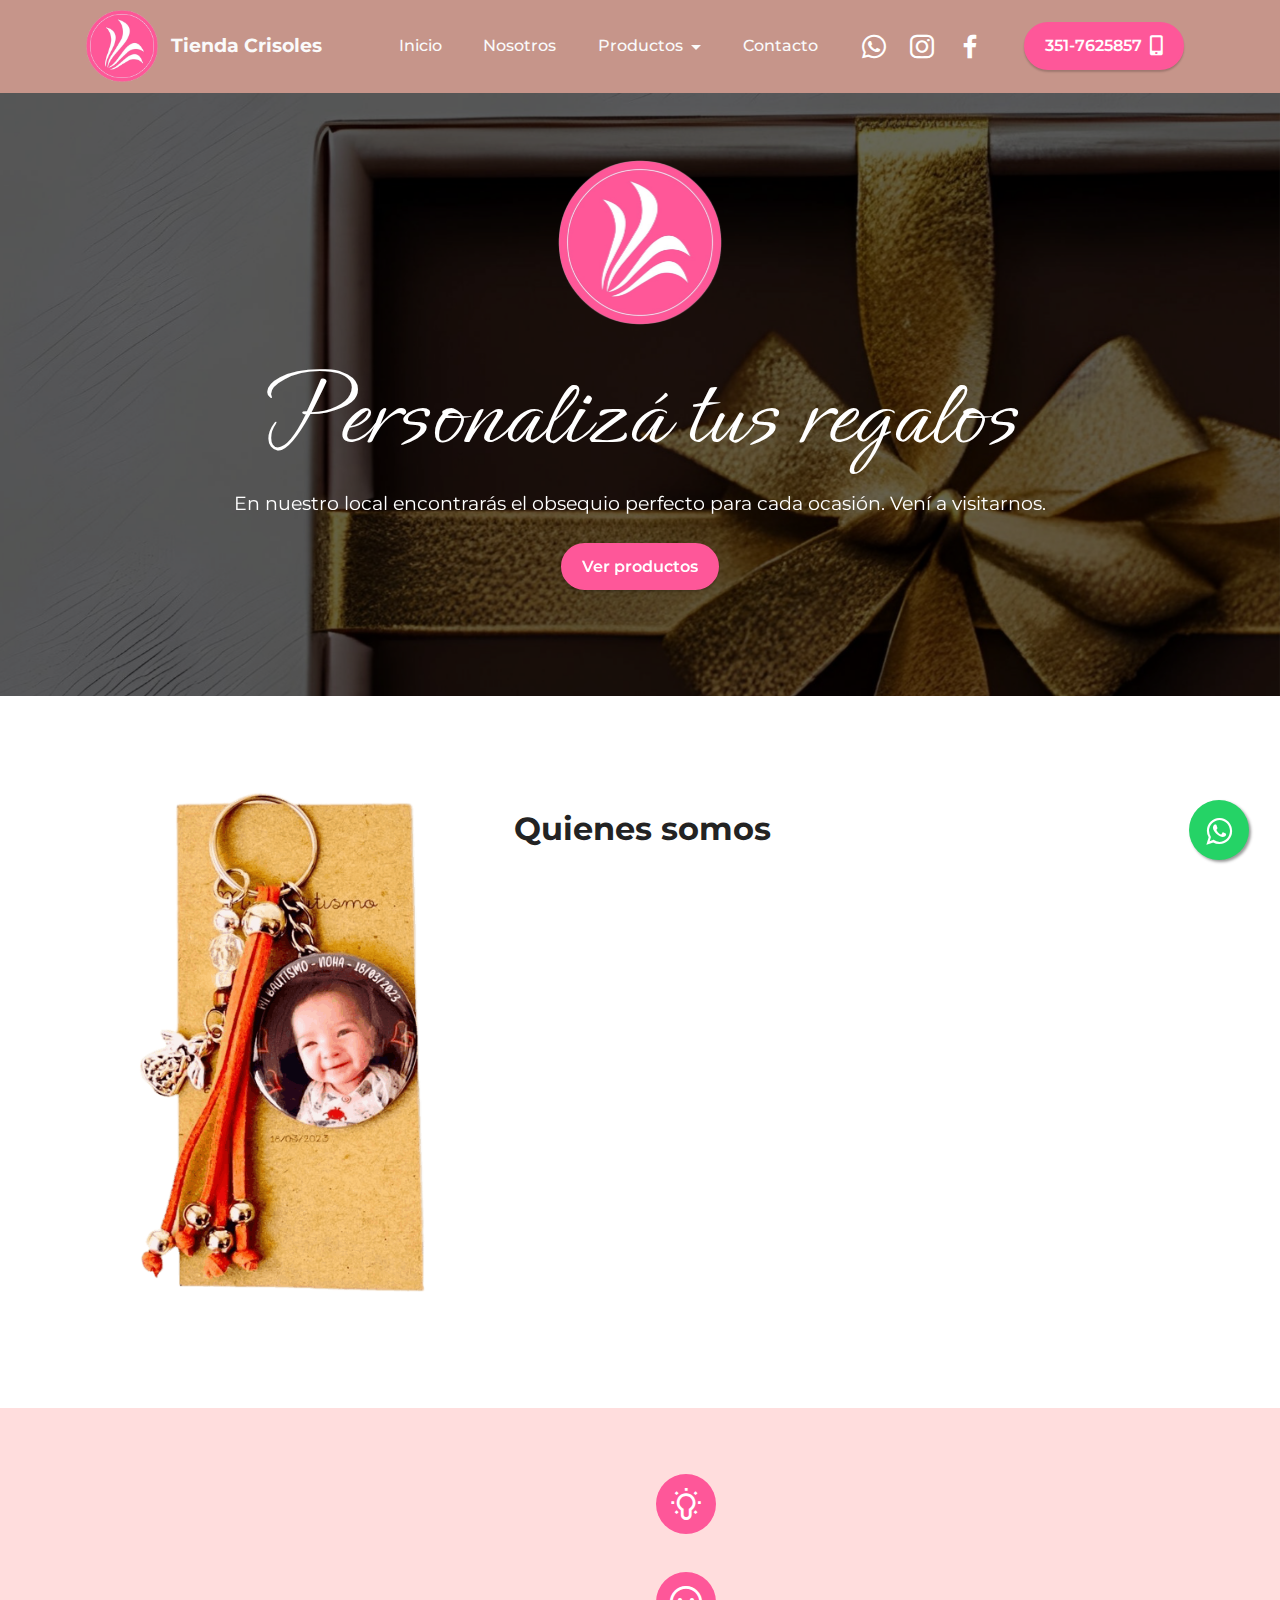
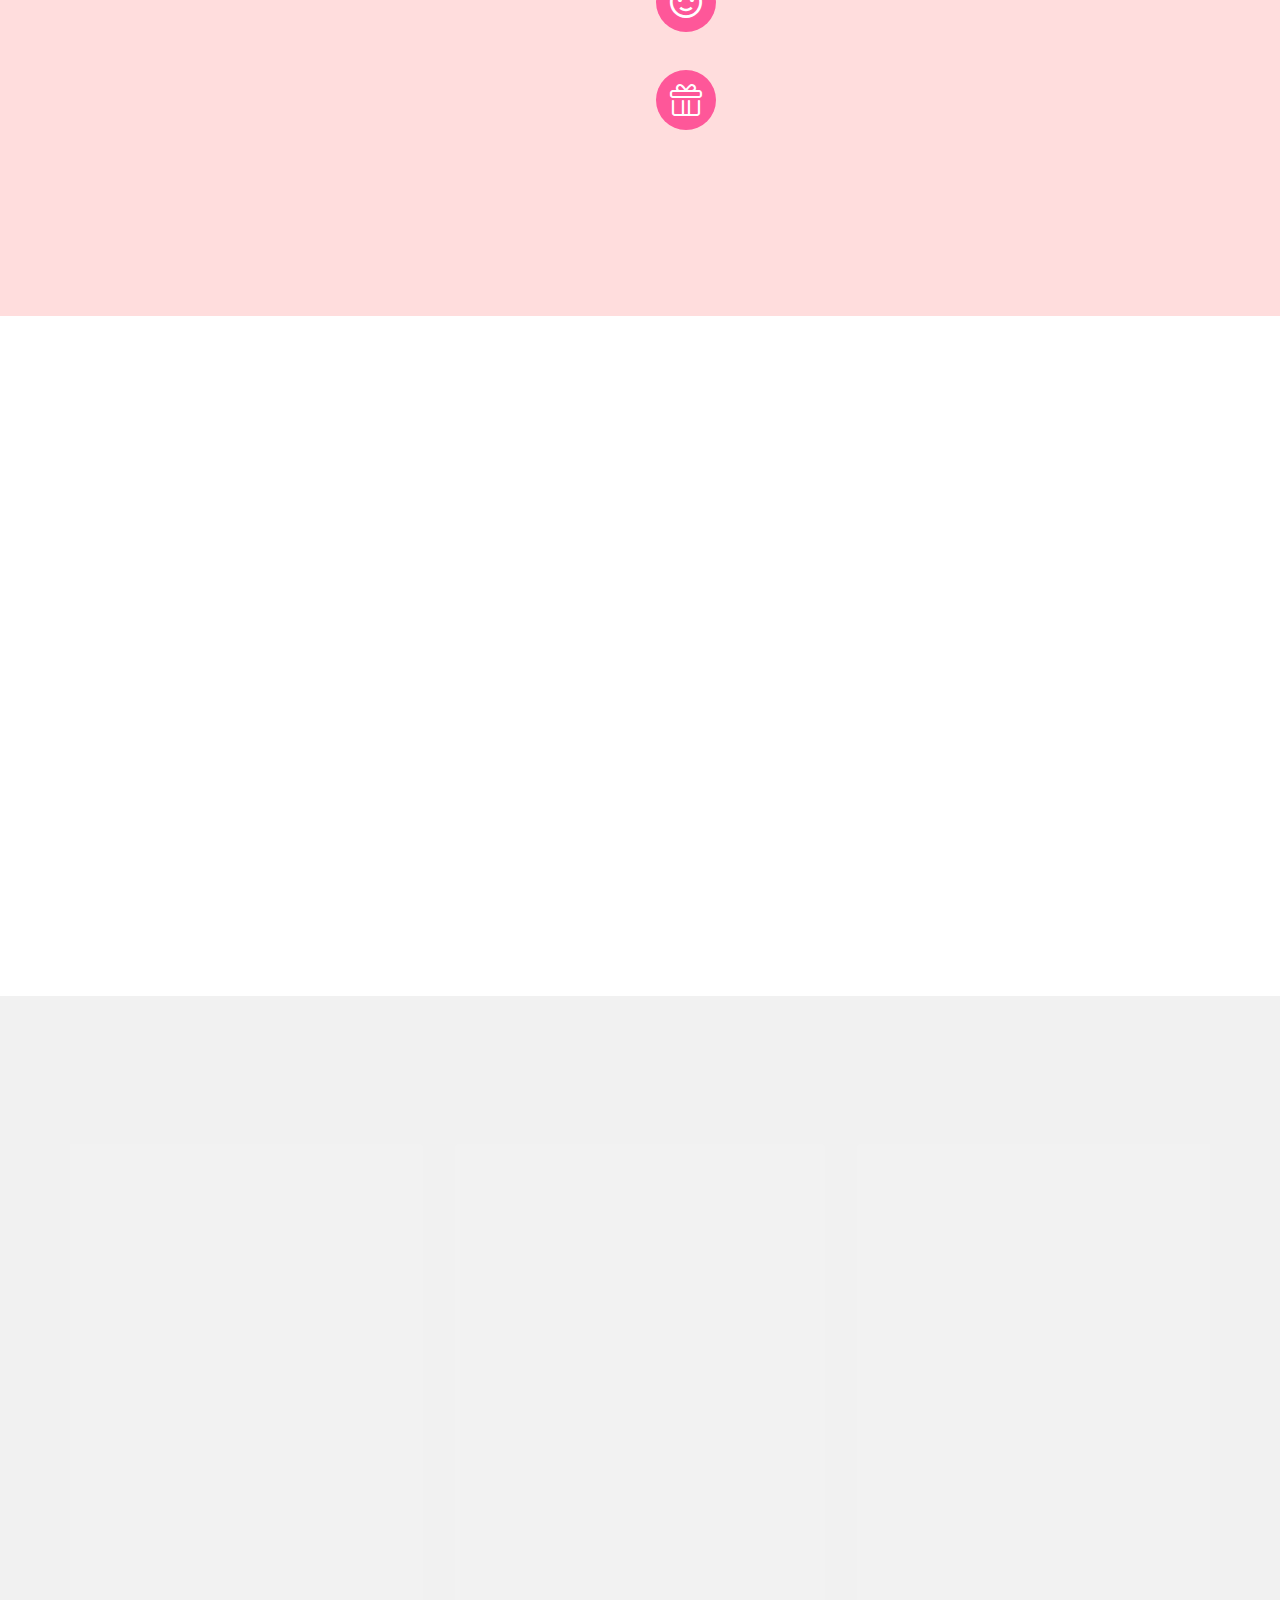
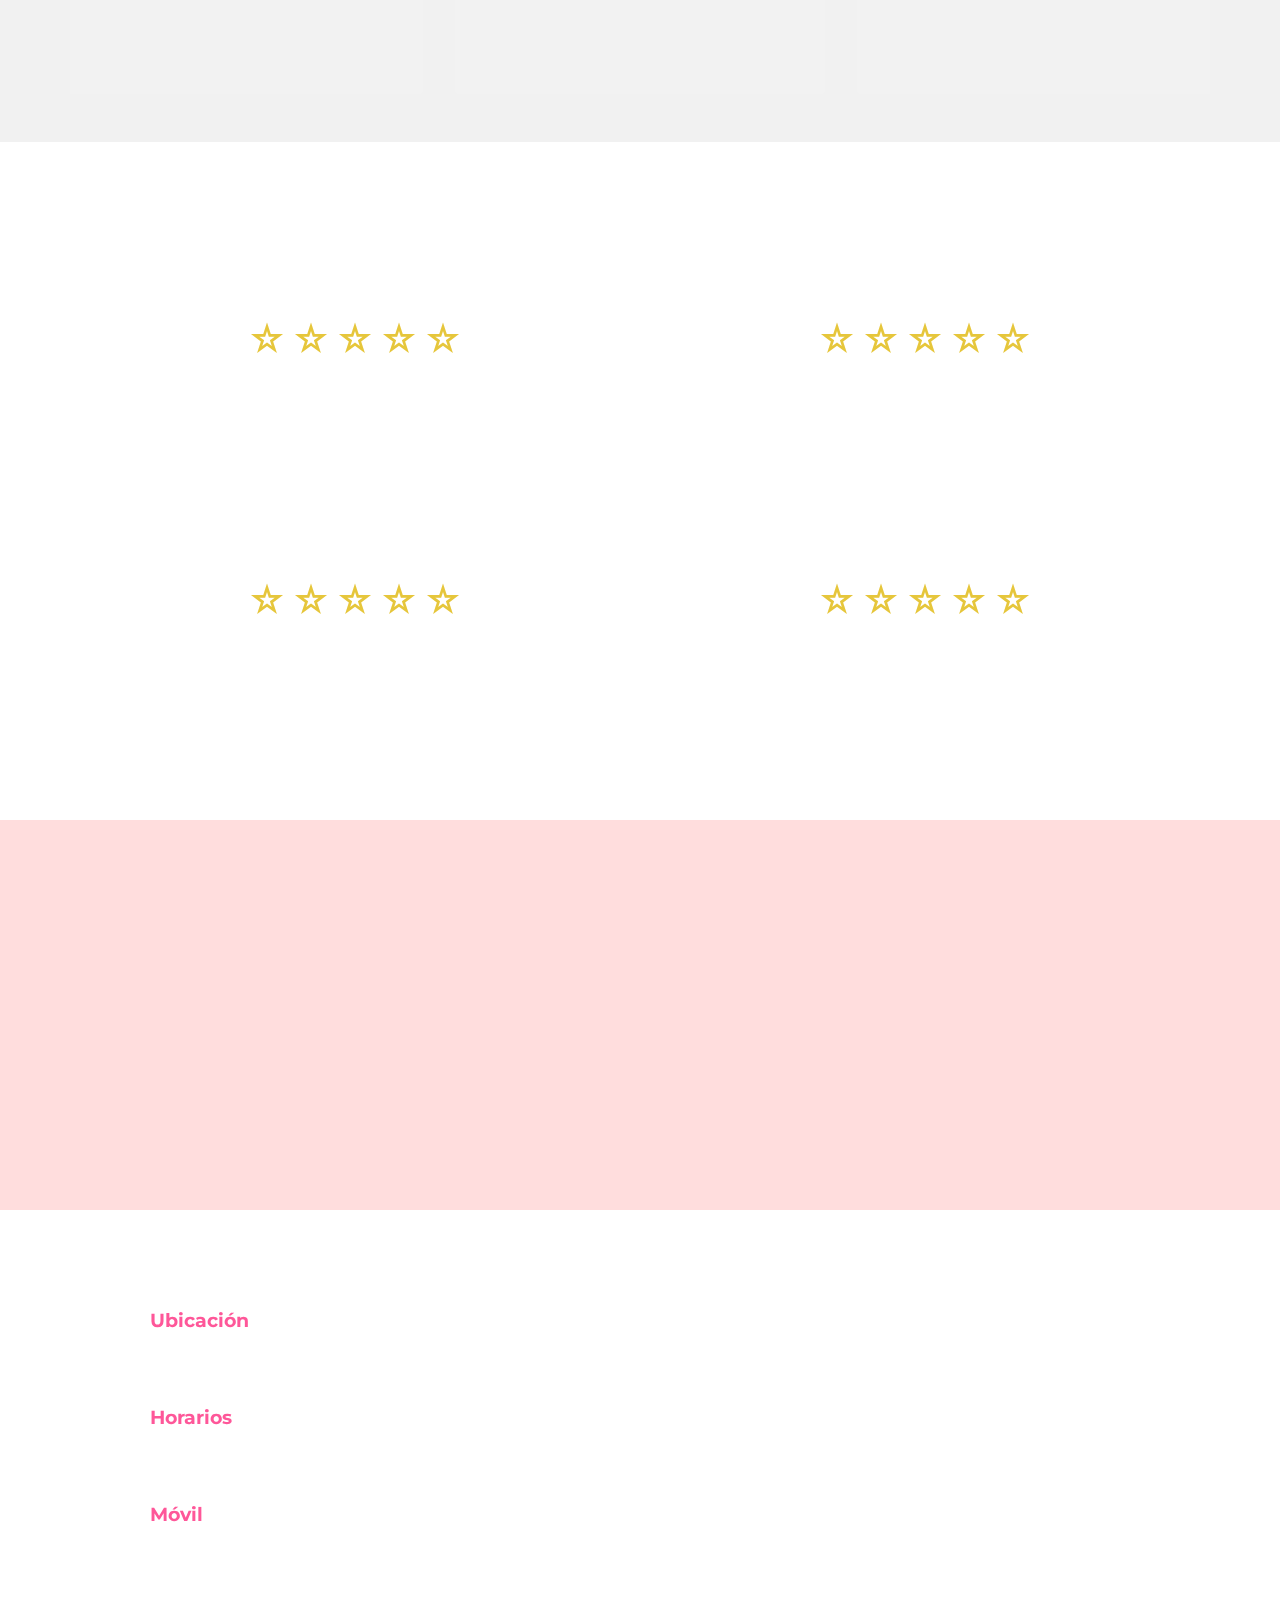
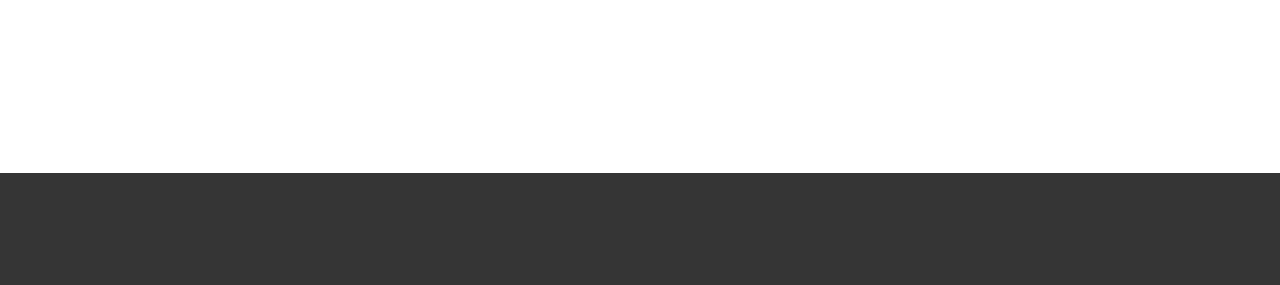
==== commit 2989a8ea: "create github pages" ====
--- a/index.html
+++ b/index.html
@@ -28,7 +28,7 @@
   <noscript><link rel="stylesheet" href="https://fonts.googleapis.com/css?family=Ephesis:400&display=swap"></noscript>
   <link rel="preload" href="https://fonts.googleapis.com/css?family=Montserrat:100,200,300,400,500,600,700,800,900,100i,200i,300i,400i,500i,600i,700i,800i,900i&display=swap" as="style" onload="this.onload=null;this.rel='stylesheet'">
   <noscript><link rel="stylesheet" href="https://fonts.googleapis.com/css?family=Montserrat:100,200,300,400,500,600,700,800,900,100i,200i,300i,400i,500i,600i,700i,800i,900i&display=swap"></noscript>
-  <link rel="preload" as="style" href="assets/mobirise/css/mbr-additional.css?v=u4lO8c"><link rel="stylesheet" href="assets/mobirise/css/mbr-additional.css?v=u4lO8c" type="text/css">
+  <link rel="preload" as="style" href="assets/mobirise/css/mbr-additional.css?v=mlWWZ0"><link rel="stylesheet" href="assets/mobirise/css/mbr-additional.css?v=mlWWZ0" type="text/css">
 
   
   
@@ -59,7 +59,7 @@
             <div class="collapse navbar-collapse" id="navbarSupportedContent">
                 <ul class="navbar-nav nav-dropdown" data-app-modern-menu="true"><li class="nav-item"><a class="nav-link link text-white text-primary display-4" href="index.html#header">Inicio</a></li>
                     <li class="nav-item"><a class="nav-link link text-white text-primary display-4" href="index.html#quienes-somos">Nosotros</a></li>
-                    <li class="nav-item dropdown"><a class="nav-link link text-white dropdown-toggle display-4" href="index.html#map2-a" data-toggle="dropdown-submenu" data-bs-toggle="dropdown" data-bs-auto-close="outside" aria-expanded="false">Productos</a><div class="dropdown-menu" aria-labelledby="dropdown-710"><a class="text-white show dropdown-item text-primary display-4" href="index.html#difusores">Difusores</a><a class="text-white dropdown-item text-primary display-4" href="index.html#top">Tazas y mates</a><a class="text-white show dropdown-item text-primary display-4" href="index.html#top">Metálicos</a><a class="text-white show dropdown-item text-primary display-4" href="index.html#top">Llaveros</a><a class="text-white dropdown-item text-primary display-4" href="index.html#top">Velas</a><a class="text-white show dropdown-item text-primary display-4" href="index.html#top">Librería</a><a class="text-white show dropdown-item text-primary display-4" href="index.html#top">Varios</a></div>
+                    <li class="nav-item dropdown"><a class="nav-link link text-white dropdown-toggle show display-4" href="index.html#map2-a" data-toggle="dropdown-submenu" data-bs-toggle="dropdown" data-bs-auto-close="outside" aria-expanded="true">Productos</a><div class="dropdown-menu show" aria-labelledby="dropdown-710" data-bs-popper="none"><a class="text-white show dropdown-item text-primary display-4" href="index.html#difusores">Difusores</a><a class="text-white dropdown-item text-primary display-4" href="index.html#top">Perfumes</a><a class="text-white dropdown-item text-primary display-4" href="index.html#top">Velitas</a><a class="text-white dropdown-item text-primary display-4" href="index.html#top">Sales</a><a class="text-white show dropdown-item text-primary display-4" href="index.html#top">Pines</a><a class="text-white show dropdown-item text-primary display-4" href="index.html#top">Estampados</a><a class="text-white show dropdown-item text-primary display-4" href="index.html#top">Bijou</a><a class="text-white show dropdown-item text-primary display-4" href="index.html#top">Denarios</a><a class="text-white show dropdown-item text-primary display-4" href="index.html#top">Tarjetería</a><a class="text-white show dropdown-item text-primary display-4" href="index.html#top">Envases</a><a class="text-white show dropdown-item text-primary display-4" href="index.html#top">Insumos</a></div>
                     </li><li class="nav-item"><a class="nav-link link text-white text-primary display-4" href="index.html#redes">Contacto</a></li></ul>
                 <div class="icons-menu">
                     <a class="iconfont-wrapper" href="https://wa.me/543517625857">
@@ -145,7 +145,7 @@
                         </h4>
                         <p class="mbr-text mbr-fonts-style mb-4 display-7">
                             En <strong>Tienda Crisoles</strong>, tenemos el compromiso de ofrecerte una experiencia de compra única y satisfactoria. Ya sea que estés buscando un regalo personalizado o un producto para el hogar, nuestro enfoque en la personalización, la calidad, la atención al detalle y la variedad de productos nos permite satisfacerte todas las necesidades. <br>¡Gracias por considerarnos para tus compras!</p>
-                        <div class="mbr-section-btn"><a class="btn btn-secondary display-4" href="assets/files/Lista-dePrecios.pdf" target="_blank">Lista de precios</a></div>
+                        <div class="mbr-section-btn"><a class="btn btn-secondary display-4" href="assets/files/Lista-dePreciosExtendida.pdf" target="_blank">Lista de precios</a></div>
                     </div>
                 </div>
             </div>
@@ -182,24 +182,21 @@
     </div>
 </section>
 
-<section data-bs-version="5.1" class="features13 cid-u1G3atfSzk" id="productos">
-    
-    
-    <div class="container-fluid">
-      <div class="row justify-content-center">
-        <div class="col-12 content-head">
-          <div class="mbr-section-head mb-5">
-            <h4 class="mbr-section-title mbr-fonts-style align-center mb-0 display-2">
-              <strong>Productos</strong></h4>
-            
-          </div>
-        </div>
+<section data-bs-version="5.1" class="features13 cid-u6RDeDoZGg" id="features013-3i">
+    
+    
+    <div class="container">
+      <div class="mbr-section-head mb-5">
+        <h4 class="mbr-section-title mbr-fonts-style align-center mb-0 display-2">
+          <strong>Productos</strong></h4>
+        
       </div>
       <div class="row">
-        <div class="item features-image mb-4 col-6 col-md-4 col-lg-2">
-          <div class="item-wrapper">
-            <div class="item-img mb-3">
-              <a href="difusores.html#difusores"><img src="assets/images/portada-375x469.jpeg" alt="" title="" data-slide-to="0" data-bs-slide-to="0"></a>
+        
+        <div class="item features-image mb-4 col-6 col-md-4 col-lg-2 active">
+          <div class="item-wrapper">
+            <div class="item-img mb-3">
+              <img src="assets/images/logo-rosa-329x329.png" alt="" title="" data-slide-to="0" data-bs-slide-to="0">
             </div>
             <div class="item-content align-left">
               <h5 class="item-title mbr-fonts-style mb-3 display-7">
@@ -209,15 +206,97 @@
             </div>
             
           </div>
+        </div><div class="item features-image mb-4 col-6 col-md-4 col-lg-2">
+          <div class="item-wrapper">
+            <div class="item-img mb-3">
+              <img src="assets/images/logo-rosa-329x329.png" alt="" title="" data-slide-to="1" data-bs-slide-to="1">
+            </div>
+            <div class="item-content align-left">
+              <h5 class="item-title mbr-fonts-style mb-3 display-7"><strong>Perfumes</strong></h5>
+              
+              
+            </div>
+            
+          </div>
         </div>
         <div class="item features-image mb-4 col-6 col-md-4 col-lg-2">
           <div class="item-wrapper">
             <div class="item-img mb-3">
-              <a href="tazas.html#tazas"><img src="assets/images/portada2-375x367.jpg" alt="" title="" data-slide-to="1" data-bs-slide-to="1"></a>
+              <img src="assets/images/logo-rosa-329x329.png" alt="" title="" data-slide-to="1" data-bs-slide-to="1">
+            </div>
+            <div class="item-content align-left">
+              <h5 class="item-title mbr-fonts-style mb-3 display-7"><strong>Velitas</strong></h5>
+              
+              
+            </div>
+            
+          </div>
+        </div>
+        <div class="item features-image mb-4 col-6 col-md-4 col-lg-2">
+          <div class="item-wrapper">
+            <div class="item-img mb-3">
+              <img src="assets/images/logo-rosa-329x329.png" alt="" title="" data-slide-to="2" data-bs-slide-to="2">
+            </div>
+            <div class="item-content align-left">
+              <h5 class="item-title mbr-fonts-style mb-3 display-7"><strong>Sales</strong></h5>
+              
+              
+            </div>
+            
+          </div>
+        </div>
+        <div class="item features-image mb-4 col-6 col-md-4 col-lg-2">
+          <div class="item-wrapper">
+            <div class="item-img mb-3">
+              <img src="assets/images/logo-rosa-329x329.png" alt="" title="" data-slide-to="3" data-bs-slide-to="3">
             </div>
             <div class="item-content align-left">
               <h5 class="item-title mbr-fonts-style mb-3 display-7">
-                <strong>Tazas y mates</strong></h5>
+                <strong>Pines</strong></h5>
+              
+              
+            </div>
+            
+          </div>
+        </div><div class="item features-image mb-4 col-6 col-md-4 col-lg-2">
+          <div class="item-wrapper">
+            <div class="item-img mb-3">
+              <img src="assets/images/logo-rosa-329x329.png" alt="" title="" data-slide-to="4" data-bs-slide-to="4">
+            </div>
+            <div class="item-content align-left">
+              <h5 class="item-title mbr-fonts-style mb-3 display-7">
+                <strong>Estampados</strong></h5>
+              
+              
+            </div>
+            
+          </div>
+        </div>
+        
+      </div>
+
+       <div class="row">
+        
+        <div class="item features-image mb-4 col-6 col-md-4 col-lg-2 active">
+          <div class="item-wrapper">
+            <div class="item-img mb-3">
+              <img src="assets/images/logo-rosa-329x329.png" alt="" title="" data-slide-to="0" data-bs-slide-to="0">
+            </div>
+            <div class="item-content align-left">
+              <h5 class="item-title mbr-fonts-style mb-3 display-7">
+                <strong>Bijou</strong></h5>
+              
+              
+            </div>
+            
+          </div>
+        </div><div class="item features-image mb-4 col-6 col-md-4 col-lg-2">
+          <div class="item-wrapper">
+            <div class="item-img mb-3">
+              <img src="assets/images/logo-rosa-329x329.png" alt="" title="" data-slide-to="1" data-bs-slide-to="1">
+            </div>
+            <div class="item-content align-left">
+              <h5 class="item-title mbr-fonts-style mb-3 display-7"><strong>Denarios</strong></h5>
               
               
             </div>
@@ -227,58 +306,44 @@
         <div class="item features-image mb-4 col-6 col-md-4 col-lg-2">
           <div class="item-wrapper">
             <div class="item-img mb-3">
-              <a href="tazas.html#tazas"><img src="assets/images/portada4-375x375.jpg" alt="" title="" data-slide-to="2" data-bs-slide-to="2"></a>
+              <img src="assets/images/logo-rosa-329x329.png" alt="" title="" data-slide-to="1" data-bs-slide-to="1">
+            </div>
+            <div class="item-content align-left">
+              <h5 class="item-title mbr-fonts-style mb-3 display-7"><strong>Tarjetería</strong></h5>
+              
+              
+            </div>
+            
+          </div>
+        </div>
+        <div class="item features-image mb-4 col-6 col-md-4 col-lg-2">
+          <div class="item-wrapper">
+            <div class="item-img mb-3">
+              <img src="assets/images/logo-rosa-329x329.png" alt="" title="" data-slide-to="2" data-bs-slide-to="2">
+            </div>
+            <div class="item-content align-left">
+              <h5 class="item-title mbr-fonts-style mb-3 display-7"><strong>Envases</strong></h5>
+              
+              
+            </div>
+            
+          </div>
+        </div>
+        <div class="item features-image mb-4 col-6 col-md-4 col-lg-2">
+          <div class="item-wrapper">
+            <div class="item-img mb-3">
+              <img src="assets/images/logo-rosa-329x329.png" alt="" title="" data-slide-to="3" data-bs-slide-to="3">
             </div>
             <div class="item-content align-left">
               <h5 class="item-title mbr-fonts-style mb-3 display-7">
-                <strong>Metálicos</strong></h5>
-              
-              
-            </div>
-            
-          </div>
-        </div>
-        <div class="item features-image mb-4 col-6 col-md-4 col-lg-2">
-          <div class="item-wrapper">
-            <div class="item-img mb-3">
-              <a href="llaveros.html#llaveros"><img src="assets/images/portada3-375x375.jpg" alt="" title="" data-slide-to="3" data-bs-slide-to="3"></a>
-            </div>
-            <div class="item-content align-left">
-              <h5 class="item-title mbr-fonts-style mb-3 display-7">
-                <strong>Llaveros</strong></h5>
-              
-              
-            </div>
-            
-          </div>
-        </div>
-        <div class="item features-image mb-4 col-6 col-md-4 col-lg-2">
-          <div class="item-wrapper">
-            <div class="item-img mb-3">
-              <a href="velas.html#velas"><img src="assets/images/portada5-375x375.jpg" alt="" title="" data-slide-to="4" data-bs-slide-to="4"></a>
-            </div>
-            <div class="item-content align-left">
-              <h5 class="item-title mbr-fonts-style mb-3 display-7"><strong>Velas</strong></h5>
-              
-              
-            </div>
-            
-          </div>
-        </div>
-        <div class="item features-image mb-4 col-6 col-md-4 col-lg-2">
-          <div class="item-wrapper">
-            <div class="item-img mb-3">
-              <a href="libreria.html#libreria"><img src="assets/images/003-375x375.jpg" alt="" title="" data-slide-to="5" data-bs-slide-to="5"></a>
-            </div>
-            <div class="item-content align-left">
-              <h5 class="item-title mbr-fonts-style mb-3 display-7">
-                <strong>Libreria</strong></h5>
-              
-              
-            </div>
-            
-          </div>
-        </div>
+                <strong>Insumos</strong></h5>
+              
+              
+            </div>
+            
+          </div>
+        </div>
+        
       </div>
     </div>
   </section>
--- a/assets/mobirise/css/mbr-additional.css
+++ b/assets/mobirise/css/mbr-additional.css
@@ -1237,70 +1237,72 @@
     margin-bottom: 2rem;
   }
 }
-.cid-u1G3atfSzk {
+.cid-u6RDeDoZGg {
   padding-top: 4rem;
   padding-bottom: 2rem;
   background-color: #ffffff;
 }
-.cid-u1G3atfSzk h6 {
+.cid-u6RDeDoZGg h6 {
   line-height: 1.2;
 }
-.cid-u1G3atfSzk img,
-.cid-u1G3atfSzk .item-img {
-  width: 100%;
-  border-radius: 50%;
-  box-shadow: 0px 1px 1px 0px rgba(0, 0, 0, 0.15);
-}
-.cid-u1G3atfSzk .item:focus,
-.cid-u1G3atfSzk span:focus {
+.cid-u6RDeDoZGg img,
+.cid-u6RDeDoZGg .item-img {
+  width: 100%;
+}
+.cid-u6RDeDoZGg .item:focus,
+.cid-u6RDeDoZGg span:focus {
   outline: none;
 }
-.cid-u1G3atfSzk .item {
+.cid-u6RDeDoZGg .item {
   cursor: pointer;
 }
-.cid-u1G3atfSzk .item-img {
-  transition: transform 0.3s linear;
-}
-.cid-u1G3atfSzk .item-img:hover {
-  transform: rotateY(90deg);
-  -webkit-transform: rotateY(180deg);
-  -webkit-transform-style: preserve-3d;
-  transform-style: preserve-3d;
-}
-.cid-u1G3atfSzk .item-wrapper {
+.cid-u6RDeDoZGg .item-wrapper {
   position: relative;
+  border-radius: 4px;
   display: flex;
   flex-flow: column nowrap;
 }
-.cid-u1G3atfSzk .mbr-section-btn {
+.cid-u6RDeDoZGg .item-img {
+  transition: transform 0.3s linear;
+}
+.cid-u6RDeDoZGg .item-img:hover {
+  transform: scale(0.93);
+}
+.cid-u6RDeDoZGg .mbr-section-btn {
   margin-top: auto !important;
   text-align: center;
 }
-.cid-u1G3atfSzk .mbr-section-title {
+.cid-u6RDeDoZGg .mbr-section-title {
   color: #232323;
-}
-.cid-u1G3atfSzk .mbr-text,
-.cid-u1G3atfSzk .mbr-section-btn {
+  text-align: center;
+}
+.cid-u6RDeDoZGg .mbr-text,
+.cid-u6RDeDoZGg .mbr-section-btn {
   color: #000000;
 }
-.cid-u1G3atfSzk .item-title {
+.cid-u6RDeDoZGg .item-title {
   color: #000000;
   text-align: center;
 }
-.cid-u1G3atfSzk .item-subtitle {
+.cid-u6RDeDoZGg .item-subtitle {
   color: #000000;
   text-align: center;
 }
-.cid-u1G3atfSzk .item-text {
+.cid-u6RDeDoZGg .item-text {
   color: #000000;
   text-align: center;
 }
-.cid-u1G3atfSzk .content-head {
-  max-width: 800px;
-}
-.cid-u1G3atfSzk .item-title,
-.cid-u1G3atfSzk .mbr-section-btn {
+.cid-u6RDeDoZGg .item-title,
+.cid-u6RDeDoZGg .mbr-section-btn {
   color: #232323;
+}
+@keyframes item-wrapper {
+  0% {
+    transform: scale(0.5);
+  }
+  100% {
+    transform: scale(1);
+  }
 }
 .cid-u226oPEBvb {
   padding-top: 4rem;
--- a/assets/mobirise/css/mbr-additional.css
+++ b/assets/mobirise/css/mbr-additional.css
@@ -1237,70 +1237,72 @@
     margin-bottom: 2rem;
   }
 }
-.cid-u1G3atfSzk {
+.cid-u6RDeDoZGg {
   padding-top: 4rem;
   padding-bottom: 2rem;
   background-color: #ffffff;
 }
-.cid-u1G3atfSzk h6 {
+.cid-u6RDeDoZGg h6 {
   line-height: 1.2;
 }
-.cid-u1G3atfSzk img,
-.cid-u1G3atfSzk .item-img {
-  width: 100%;
-  border-radius: 50%;
-  box-shadow: 0px 1px 1px 0px rgba(0, 0, 0, 0.15);
-}
-.cid-u1G3atfSzk .item:focus,
-.cid-u1G3atfSzk span:focus {
+.cid-u6RDeDoZGg img,
+.cid-u6RDeDoZGg .item-img {
+  width: 100%;
+}
+.cid-u6RDeDoZGg .item:focus,
+.cid-u6RDeDoZGg span:focus {
   outline: none;
 }
-.cid-u1G3atfSzk .item {
+.cid-u6RDeDoZGg .item {
   cursor: pointer;
 }
-.cid-u1G3atfSzk .item-img {
-  transition: transform 0.3s linear;
-}
-.cid-u1G3atfSzk .item-img:hover {
-  transform: rotateY(90deg);
-  -webkit-transform: rotateY(180deg);
-  -webkit-transform-style: preserve-3d;
-  transform-style: preserve-3d;
-}
-.cid-u1G3atfSzk .item-wrapper {
+.cid-u6RDeDoZGg .item-wrapper {
   position: relative;
+  border-radius: 4px;
   display: flex;
   flex-flow: column nowrap;
 }
-.cid-u1G3atfSzk .mbr-section-btn {
+.cid-u6RDeDoZGg .item-img {
+  transition: transform 0.3s linear;
+}
+.cid-u6RDeDoZGg .item-img:hover {
+  transform: scale(0.93);
+}
+.cid-u6RDeDoZGg .mbr-section-btn {
   margin-top: auto !important;
   text-align: center;
 }
-.cid-u1G3atfSzk .mbr-section-title {
+.cid-u6RDeDoZGg .mbr-section-title {
   color: #232323;
-}
-.cid-u1G3atfSzk .mbr-text,
-.cid-u1G3atfSzk .mbr-section-btn {
+  text-align: center;
+}
+.cid-u6RDeDoZGg .mbr-text,
+.cid-u6RDeDoZGg .mbr-section-btn {
   color: #000000;
 }
-.cid-u1G3atfSzk .item-title {
+.cid-u6RDeDoZGg .item-title {
   color: #000000;
   text-align: center;
 }
-.cid-u1G3atfSzk .item-subtitle {
+.cid-u6RDeDoZGg .item-subtitle {
   color: #000000;
   text-align: center;
 }
-.cid-u1G3atfSzk .item-text {
+.cid-u6RDeDoZGg .item-text {
   color: #000000;
   text-align: center;
 }
-.cid-u1G3atfSzk .content-head {
-  max-width: 800px;
-}
-.cid-u1G3atfSzk .item-title,
-.cid-u1G3atfSzk .mbr-section-btn {
+.cid-u6RDeDoZGg .item-title,
+.cid-u6RDeDoZGg .mbr-section-btn {
   color: #232323;
+}
+@keyframes item-wrapper {
+  0% {
+    transform: scale(0.5);
+  }
+  100% {
+    transform: scale(1);
+  }
 }
 .cid-u226oPEBvb {
   padding-top: 4rem;
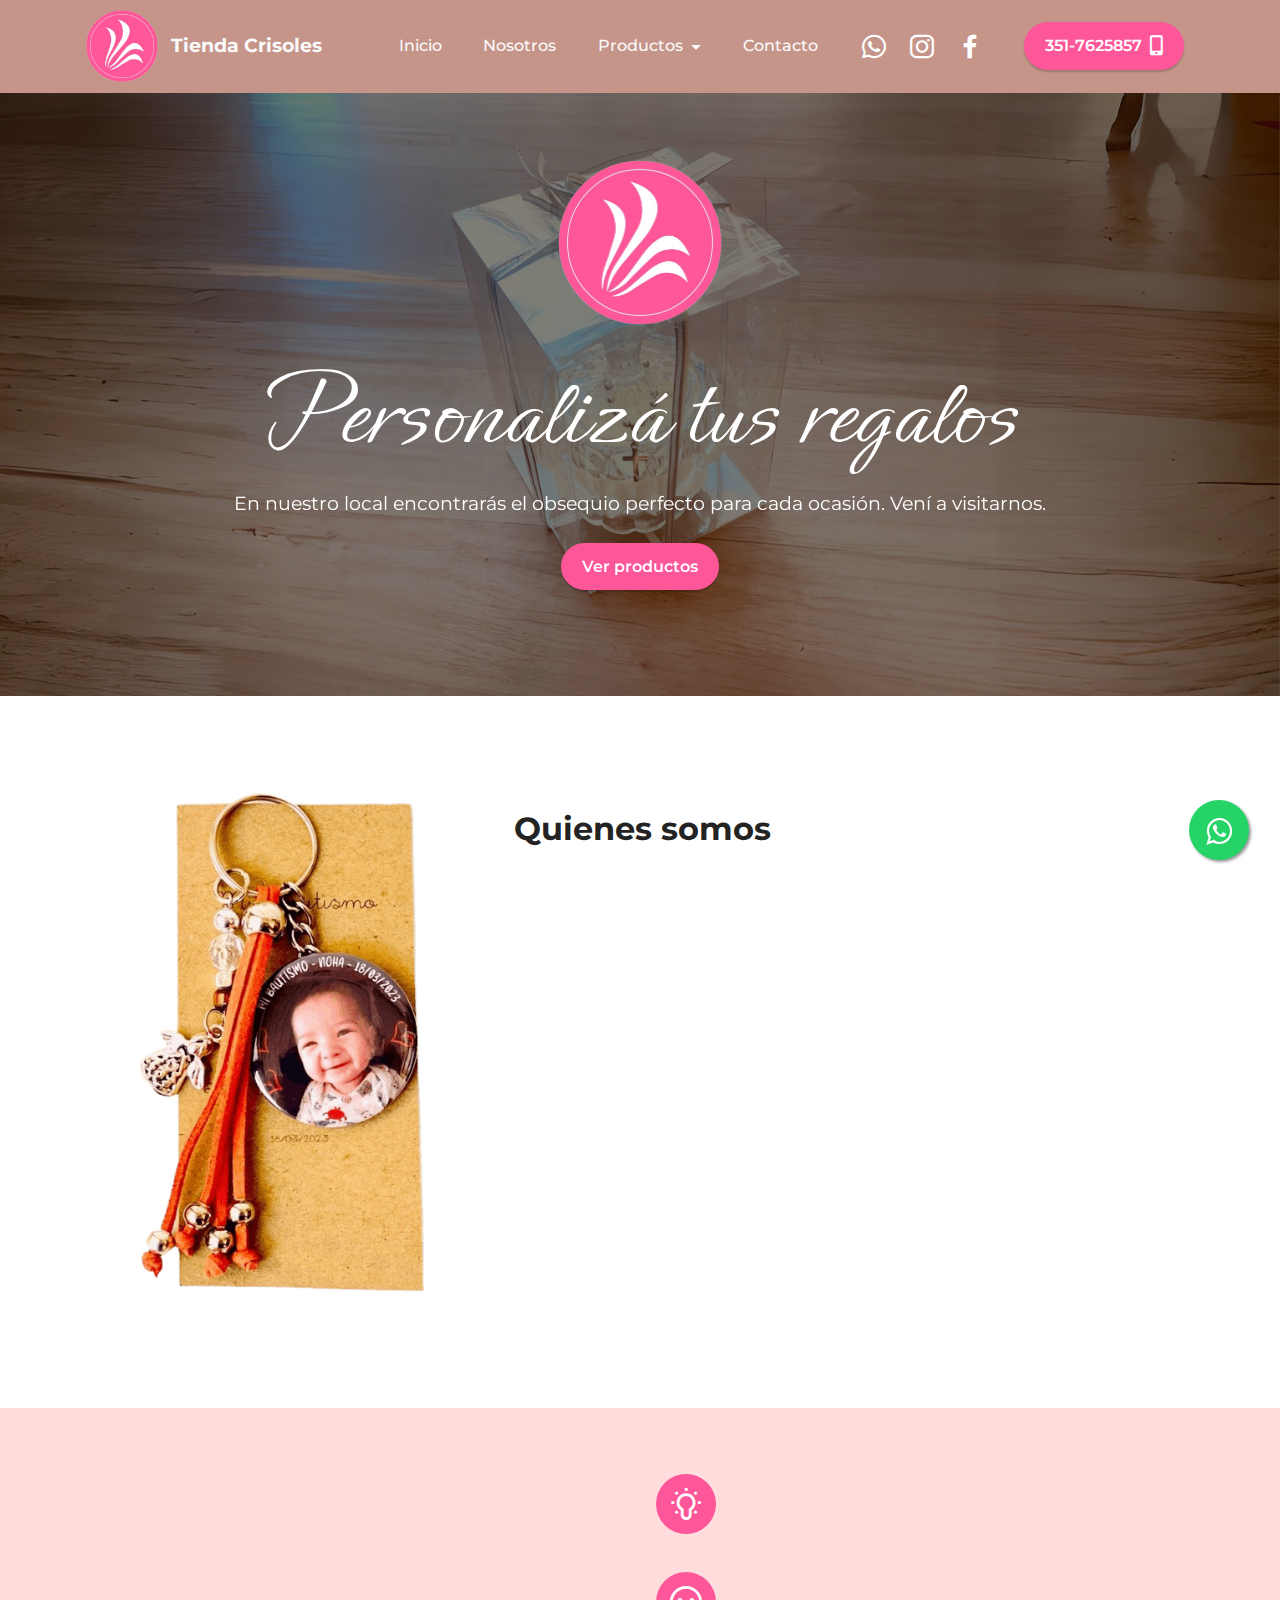
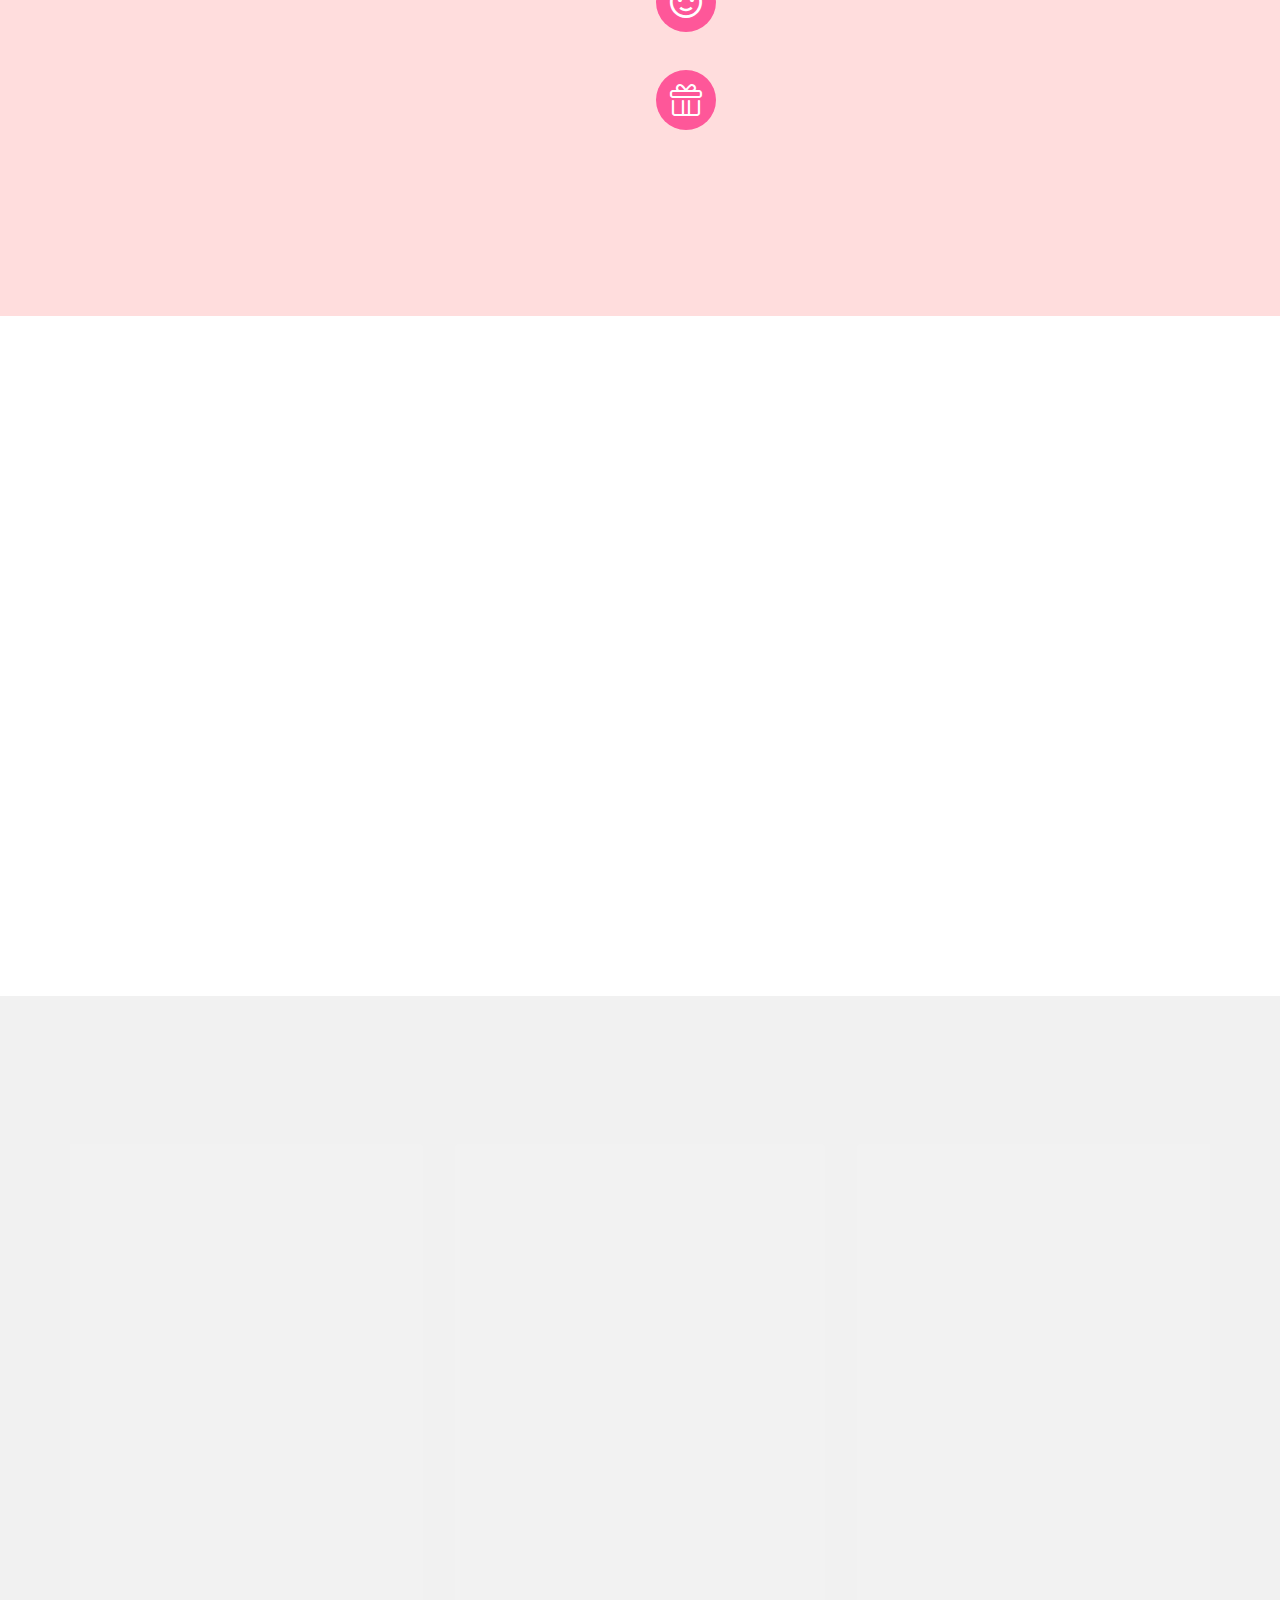
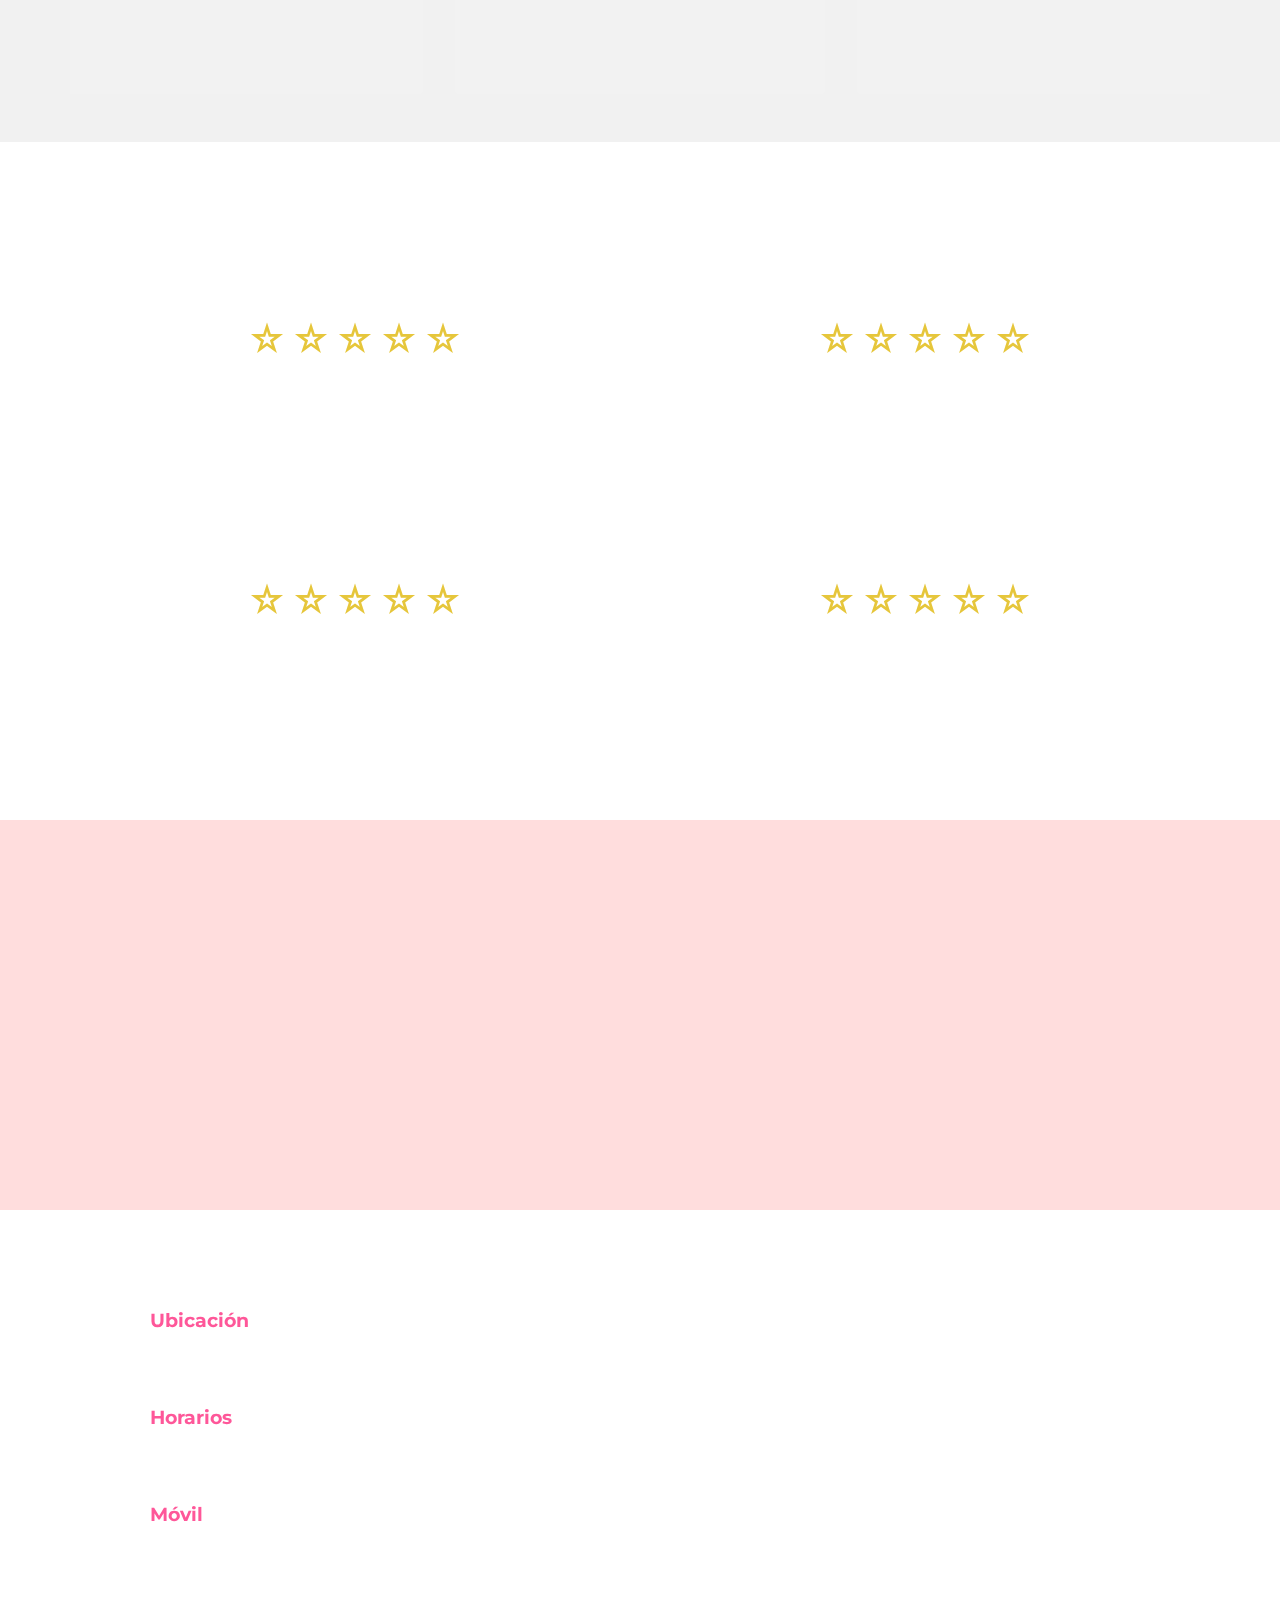
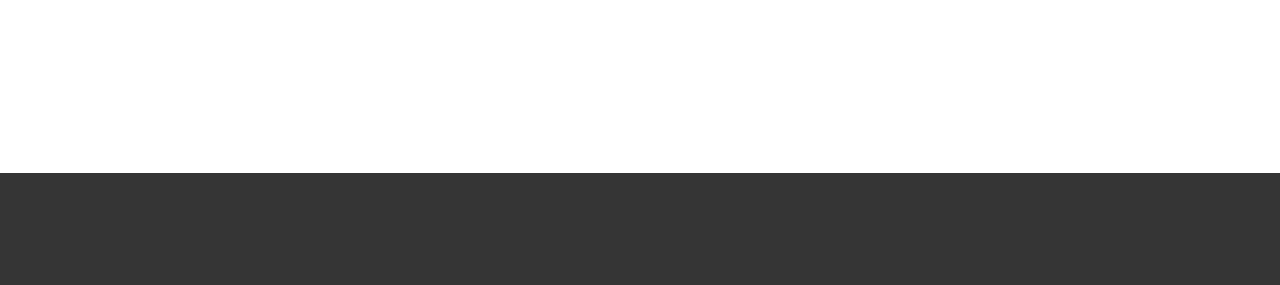
==== commit a6c63fef: "create github pages" ====
--- a/index.html
+++ b/index.html
@@ -28,7 +28,7 @@
   <noscript><link rel="stylesheet" href="https://fonts.googleapis.com/css?family=Ephesis:400&display=swap"></noscript>
   <link rel="preload" href="https://fonts.googleapis.com/css?family=Montserrat:100,200,300,400,500,600,700,800,900,100i,200i,300i,400i,500i,600i,700i,800i,900i&display=swap" as="style" onload="this.onload=null;this.rel='stylesheet'">
   <noscript><link rel="stylesheet" href="https://fonts.googleapis.com/css?family=Montserrat:100,200,300,400,500,600,700,800,900,100i,200i,300i,400i,500i,600i,700i,800i,900i&display=swap"></noscript>
-  <link rel="preload" as="style" href="assets/mobirise/css/mbr-additional.css?v=mlWWZ0"><link rel="stylesheet" href="assets/mobirise/css/mbr-additional.css?v=mlWWZ0" type="text/css">
+  <link rel="preload" as="style" href="assets/mobirise/css/mbr-additional.css?v=pnApKD"><link rel="stylesheet" href="assets/mobirise/css/mbr-additional.css?v=pnApKD" type="text/css">
 
   
   
@@ -59,7 +59,7 @@
             <div class="collapse navbar-collapse" id="navbarSupportedContent">
                 <ul class="navbar-nav nav-dropdown" data-app-modern-menu="true"><li class="nav-item"><a class="nav-link link text-white text-primary display-4" href="index.html#header">Inicio</a></li>
                     <li class="nav-item"><a class="nav-link link text-white text-primary display-4" href="index.html#quienes-somos">Nosotros</a></li>
-                    <li class="nav-item dropdown"><a class="nav-link link text-white dropdown-toggle show display-4" href="index.html#map2-a" data-toggle="dropdown-submenu" data-bs-toggle="dropdown" data-bs-auto-close="outside" aria-expanded="true">Productos</a><div class="dropdown-menu show" aria-labelledby="dropdown-710" data-bs-popper="none"><a class="text-white show dropdown-item text-primary display-4" href="index.html#difusores">Difusores</a><a class="text-white dropdown-item text-primary display-4" href="index.html#top">Perfumes</a><a class="text-white dropdown-item text-primary display-4" href="index.html#top">Velitas</a><a class="text-white dropdown-item text-primary display-4" href="index.html#top">Sales</a><a class="text-white show dropdown-item text-primary display-4" href="index.html#top">Pines</a><a class="text-white show dropdown-item text-primary display-4" href="index.html#top">Estampados</a><a class="text-white show dropdown-item text-primary display-4" href="index.html#top">Bijou</a><a class="text-white show dropdown-item text-primary display-4" href="index.html#top">Denarios</a><a class="text-white show dropdown-item text-primary display-4" href="index.html#top">Tarjetería</a><a class="text-white show dropdown-item text-primary display-4" href="index.html#top">Envases</a><a class="text-white show dropdown-item text-primary display-4" href="index.html#top">Insumos</a></div>
+                    <li class="nav-item dropdown"><a class="nav-link link text-white dropdown-toggle display-4" href="index.html#map2-a" data-toggle="dropdown-submenu" data-bs-toggle="dropdown" data-bs-auto-close="outside" aria-expanded="true">Productos</a><div class="dropdown-menu" aria-labelledby="dropdown-710"><a class="text-white show dropdown-item text-primary display-4" href="index.html#difusores">Difusores</a><a class="text-white dropdown-item text-primary display-4" href="index.html#top">Perfumes</a><a class="text-white dropdown-item text-primary display-4" href="index.html#top">Velitas</a><a class="text-white dropdown-item text-primary display-4" href="index.html#top">Sales</a><a class="text-white show dropdown-item text-primary display-4" href="index.html#top">Pines</a><a class="text-white show dropdown-item text-primary display-4" href="index.html#top">Estampados</a><a class="text-white show dropdown-item text-primary display-4" href="index.html#top">Bijou</a><a class="text-white show dropdown-item text-primary display-4" href="index.html#top">Denarios</a><a class="text-white show dropdown-item text-primary display-4" href="index.html#top">Tarjetería</a><a class="text-white show dropdown-item text-primary display-4" href="index.html#top">Envases</a><a class="text-white show dropdown-item text-primary display-4" href="index.html#top">Insumos</a></div>
                     </li><li class="nav-item"><a class="nav-link link text-white text-primary display-4" href="index.html#redes">Contacto</a></li></ul>
                 <div class="icons-menu">
                     <a class="iconfont-wrapper" href="https://wa.me/543517625857">
@@ -84,7 +84,7 @@
     
 
     
-    <div class="mbr-overlay" style="opacity: 0.6; background-color: rgb(0, 0, 0);"></div>
+    <div class="mbr-overlay" style="opacity: 0.5; background-color: rgb(0, 0, 0);"></div>
 
     <div class="text-center container">
         <div class="row justify-content-center">
@@ -145,7 +145,7 @@
                         </h4>
                         <p class="mbr-text mbr-fonts-style mb-4 display-7">
                             En <strong>Tienda Crisoles</strong>, tenemos el compromiso de ofrecerte una experiencia de compra única y satisfactoria. Ya sea que estés buscando un regalo personalizado o un producto para el hogar, nuestro enfoque en la personalización, la calidad, la atención al detalle y la variedad de productos nos permite satisfacerte todas las necesidades. <br>¡Gracias por considerarnos para tus compras!</p>
-                        <div class="mbr-section-btn"><a class="btn btn-secondary display-4" href="assets/files/Lista-dePreciosExtendida.pdf" target="_blank">Lista de precios</a></div>
+                        <div class="mbr-section-btn"><a class="btn btn-secondary display-4" href="assets/files/lista-de-precios.pdf" target="_blank">Lista de precios</a></div>
                     </div>
                 </div>
             </div>
--- a/assets/mobirise/css/mbr-additional.css
+++ b/assets/mobirise/css/mbr-additional.css
@@ -1081,7 +1081,7 @@
 .cid-u1rQh09D7y {
   padding-top: 10rem;
   padding-bottom: 6rem;
-  background-image: url("../../../assets/images/golden-box-2000x2000.jpeg");
+  background-image: url("../../../assets/images/portada-1.jpg");
 }
 .cid-u1rQh09D7y .mbr-fallback-image.disabled {
   display: none;
--- a/assets/mobirise/css/mbr-additional.css
+++ b/assets/mobirise/css/mbr-additional.css
@@ -1081,7 +1081,7 @@
 .cid-u1rQh09D7y {
   padding-top: 10rem;
   padding-bottom: 6rem;
-  background-image: url("../../../assets/images/golden-box-2000x2000.jpeg");
+  background-image: url("../../../assets/images/portada-1.jpg");
 }
 .cid-u1rQh09D7y .mbr-fallback-image.disabled {
   display: none;
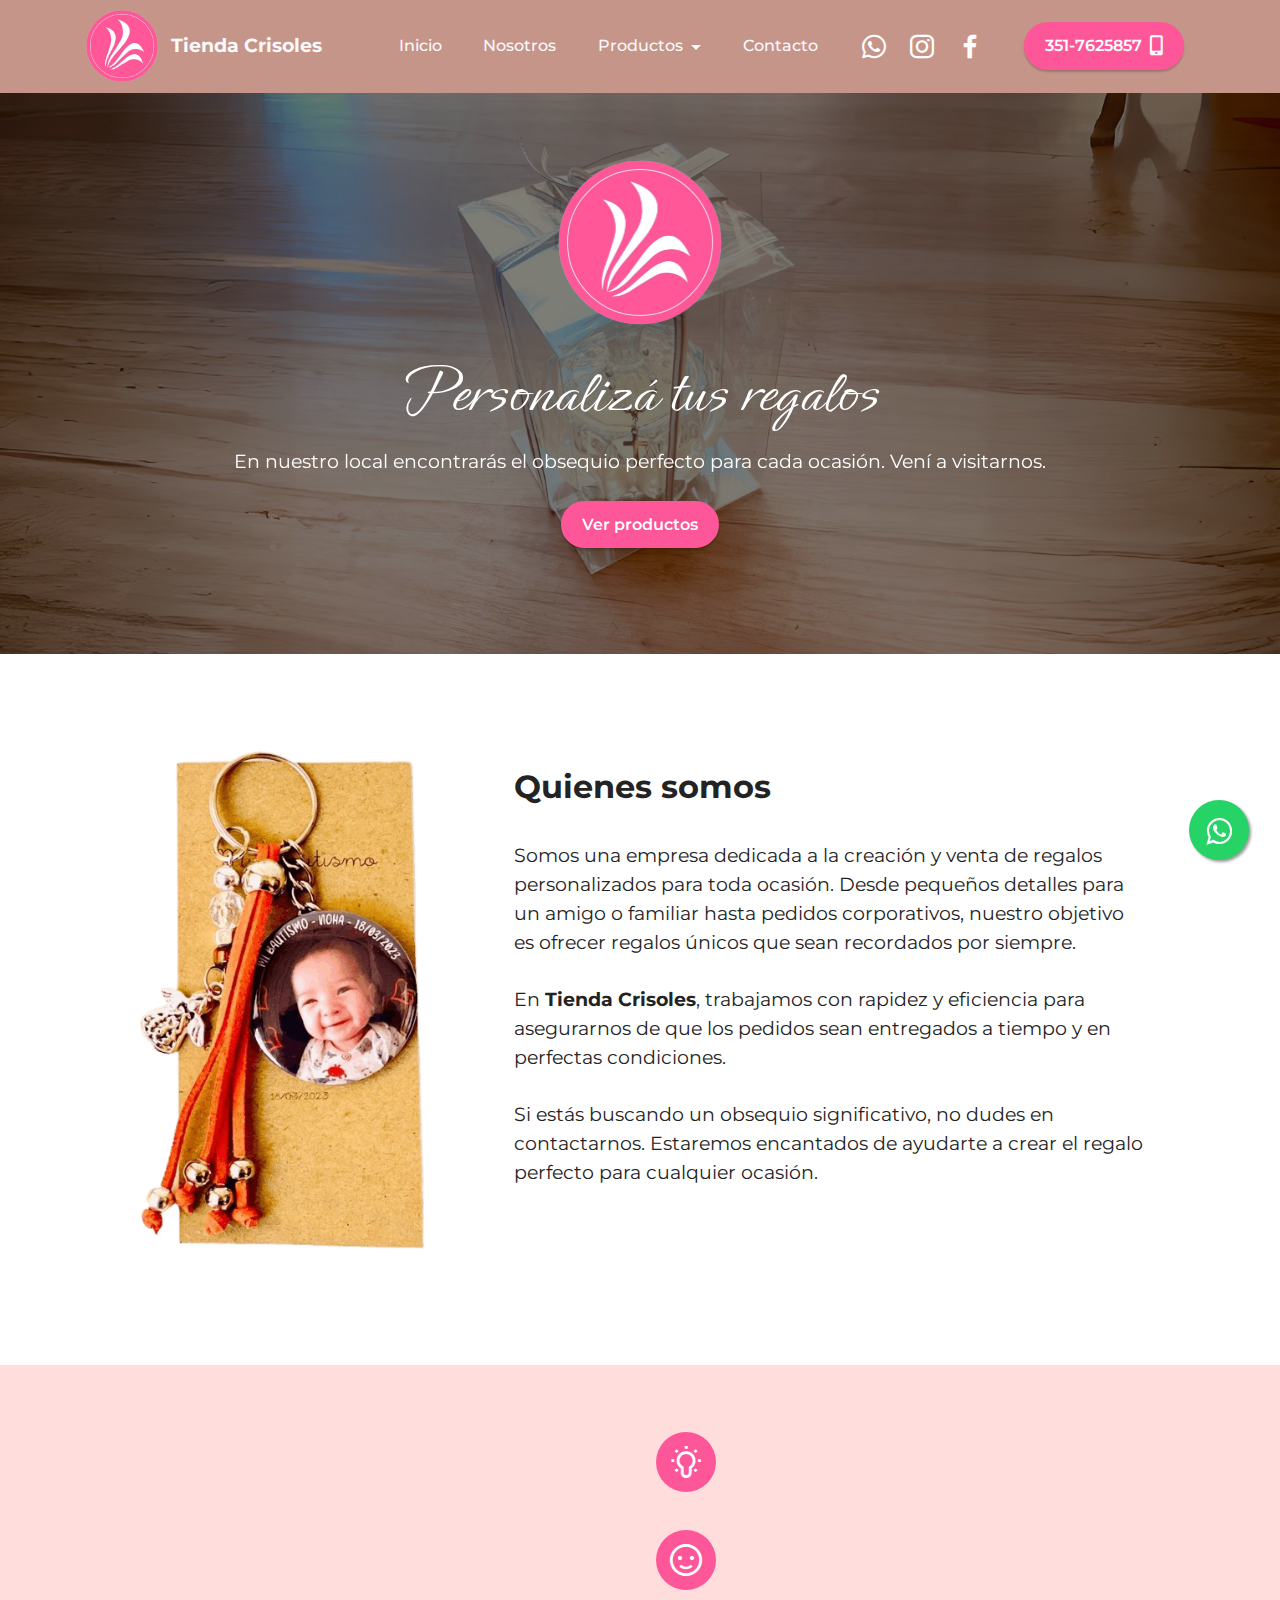
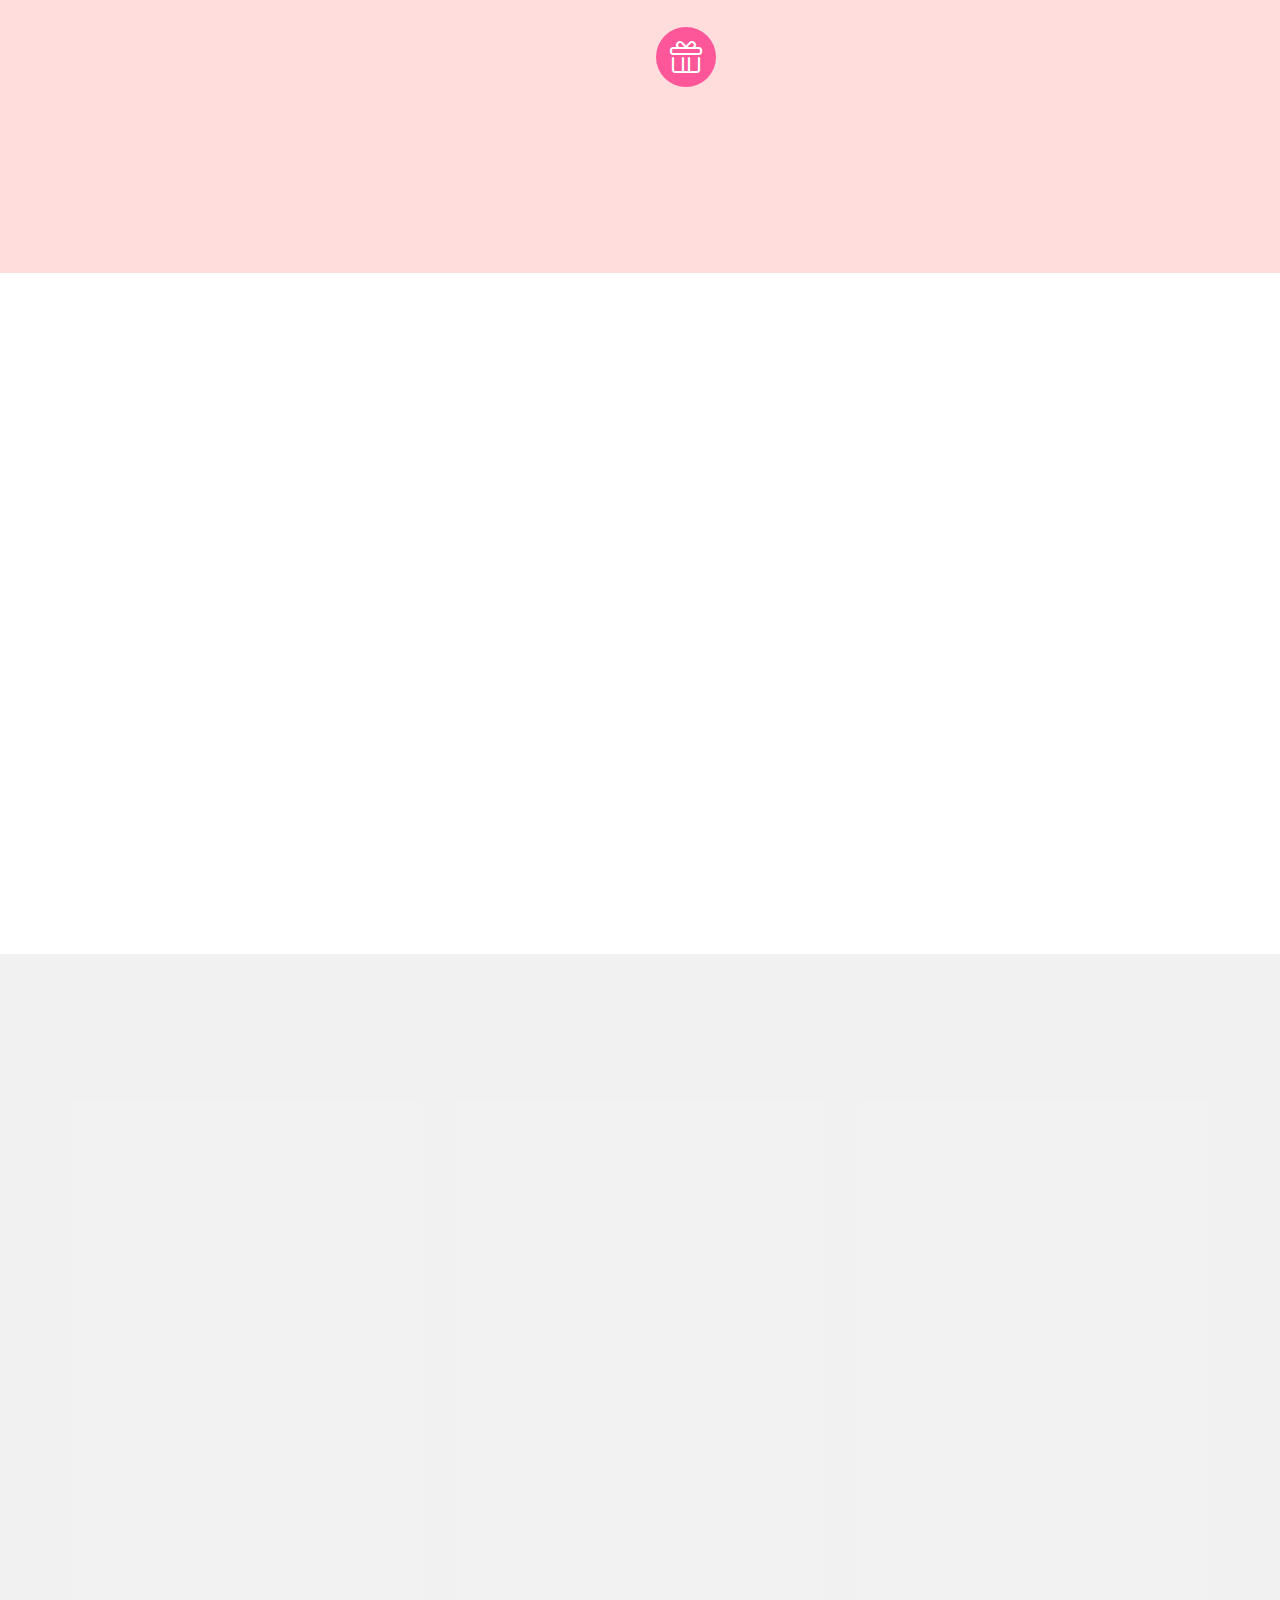
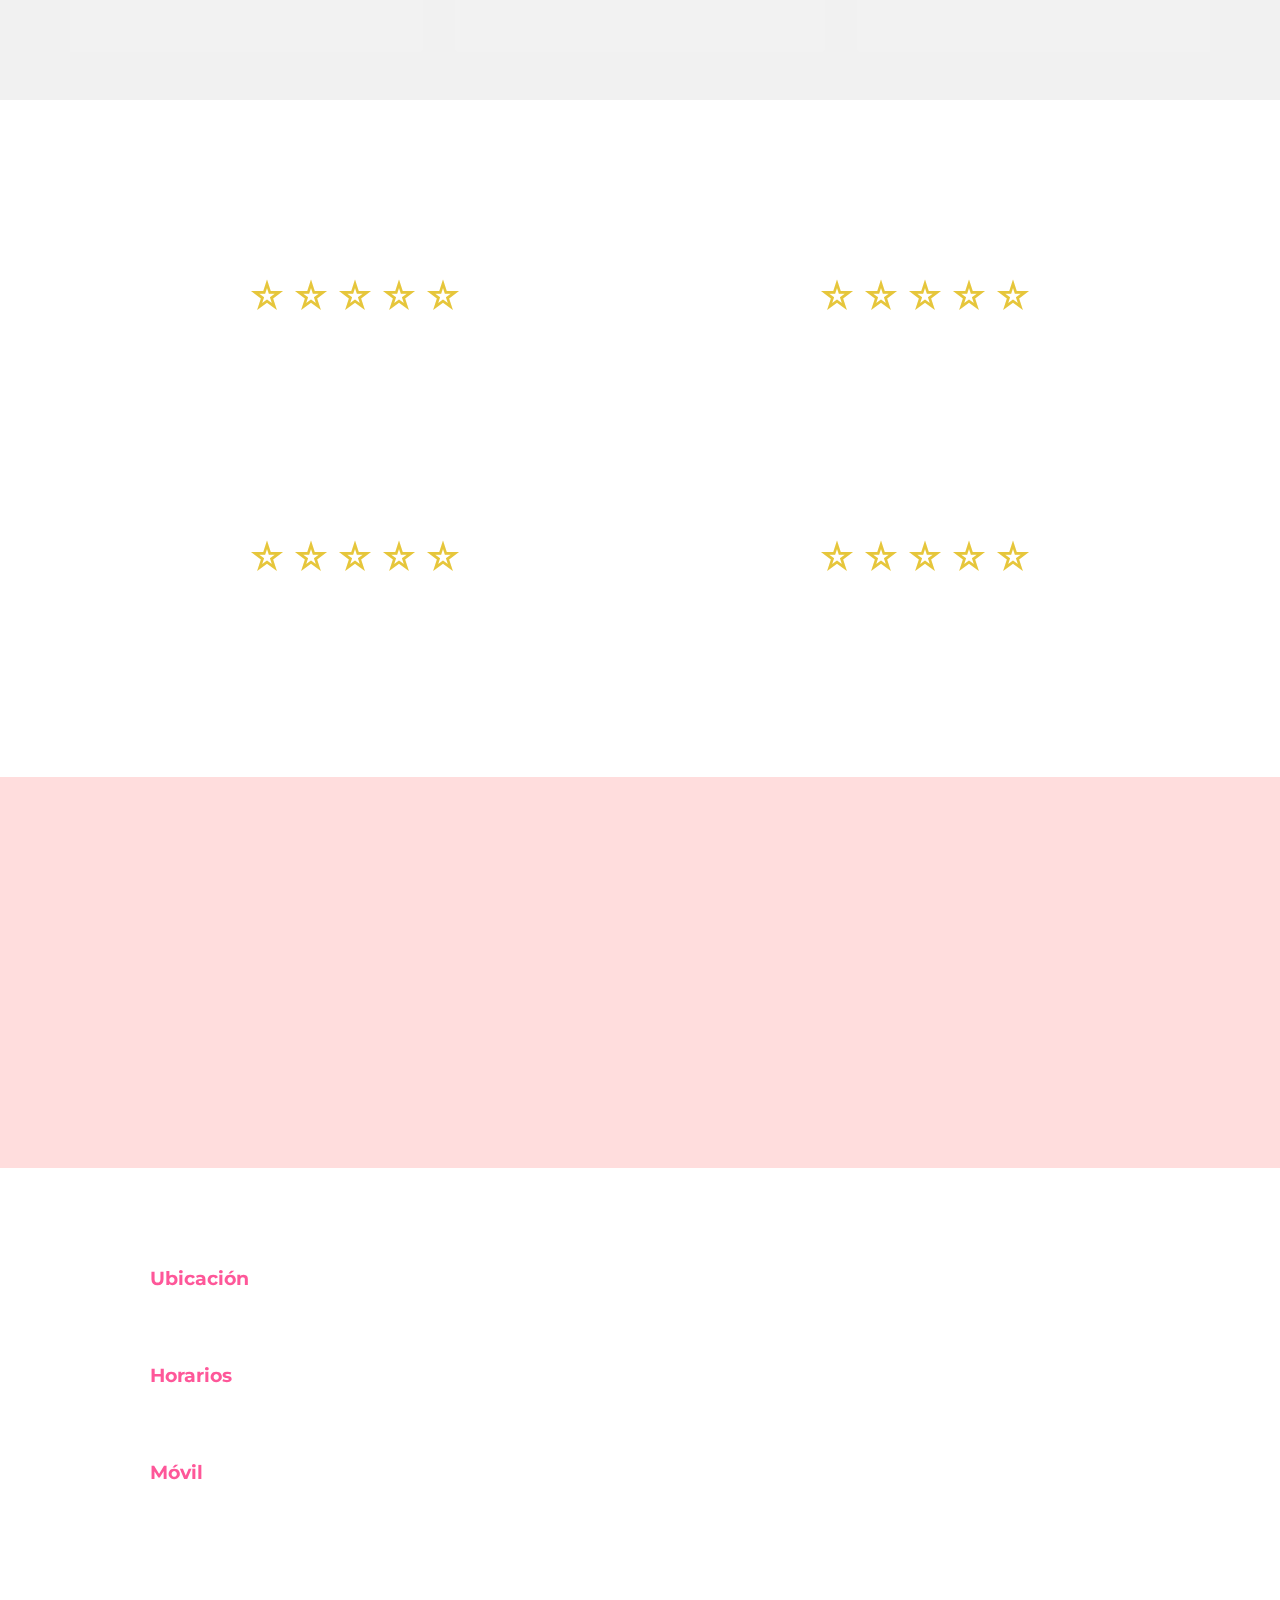
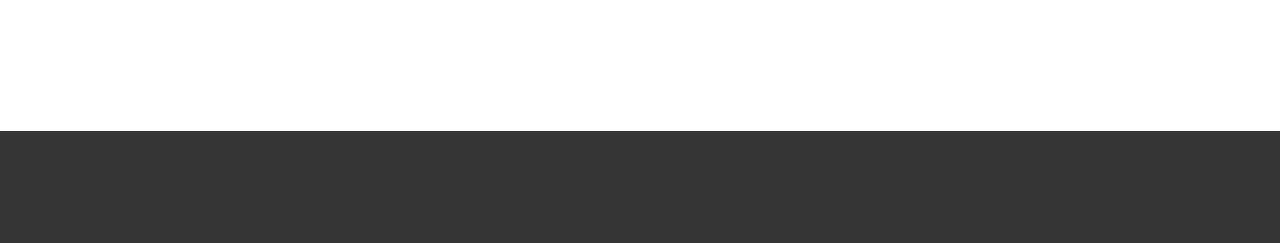
==== commit e1b63633: "create github pages" ====
--- a/index.html
+++ b/index.html
@@ -28,7 +28,7 @@
   <noscript><link rel="stylesheet" href="https://fonts.googleapis.com/css?family=Ephesis:400&display=swap"></noscript>
   <link rel="preload" href="https://fonts.googleapis.com/css?family=Montserrat:100,200,300,400,500,600,700,800,900,100i,200i,300i,400i,500i,600i,700i,800i,900i&display=swap" as="style" onload="this.onload=null;this.rel='stylesheet'">
   <noscript><link rel="stylesheet" href="https://fonts.googleapis.com/css?family=Montserrat:100,200,300,400,500,600,700,800,900,100i,200i,300i,400i,500i,600i,700i,800i,900i&display=swap"></noscript>
-  <link rel="preload" as="style" href="assets/mobirise/css/mbr-additional.css?v=pnApKD"><link rel="stylesheet" href="assets/mobirise/css/mbr-additional.css?v=pnApKD" type="text/css">
+  <link rel="preload" as="style" href="assets/mobirise/css/mbr-additional.css?v=uI6ER1"><link rel="stylesheet" href="assets/mobirise/css/mbr-additional.css?v=uI6ER1" type="text/css">
 
   
   
--- a/assets/mobirise/css/mbr-additional.css
+++ b/assets/mobirise/css/mbr-additional.css
@@ -6,11 +6,11 @@
 }
 .display-1 {
   font-family: 'Ephesis', handwriting;
-  font-size: 6.6rem;
+  font-size: 4.2rem;
   line-height: 1.1;
 }
 .display-1 > .mbr-iconfont {
-  font-size: 8.25rem;
+  font-size: 5.25rem;
 }
 .display-2 {
   font-family: 'Montserrat', sans-serif;
@@ -51,14 +51,14 @@
 /* 0.65 - min scale variable, may vary */
 @media (max-width: 992px) {
   .display-1 {
-    font-size: 5.28rem;
+    font-size: 3.36rem;
   }
 }
 @media (max-width: 768px) {
   .display-1 {
-    font-size: 4.62rem;
-    font-size: calc( 2.96rem + (6.6 - 2.96) * ((100vw - 20rem) / (48 - 20)));
-    line-height: calc( 1.1 * (2.96rem + (6.6 - 2.96) * ((100vw - 20rem) / (48 - 20))));
+    font-size: 2.94rem;
+    font-size: calc( 2.12rem + (4.2 - 2.12) * ((100vw - 20rem) / (48 - 20)));
+    line-height: calc( 1.1 * (2.12rem + (4.2 - 2.12) * ((100vw - 20rem) / (48 - 20))));
   }
   .display-2 {
     font-size: 1.6rem;
--- a/assets/mobirise/css/mbr-additional.css
+++ b/assets/mobirise/css/mbr-additional.css
@@ -6,11 +6,11 @@
 }
 .display-1 {
   font-family: 'Ephesis', handwriting;
-  font-size: 6.6rem;
+  font-size: 4.2rem;
   line-height: 1.1;
 }
 .display-1 > .mbr-iconfont {
-  font-size: 8.25rem;
+  font-size: 5.25rem;
 }
 .display-2 {
   font-family: 'Montserrat', sans-serif;
@@ -51,14 +51,14 @@
 /* 0.65 - min scale variable, may vary */
 @media (max-width: 992px) {
   .display-1 {
-    font-size: 5.28rem;
+    font-size: 3.36rem;
   }
 }
 @media (max-width: 768px) {
   .display-1 {
-    font-size: 4.62rem;
-    font-size: calc( 2.96rem + (6.6 - 2.96) * ((100vw - 20rem) / (48 - 20)));
-    line-height: calc( 1.1 * (2.96rem + (6.6 - 2.96) * ((100vw - 20rem) / (48 - 20))));
+    font-size: 2.94rem;
+    font-size: calc( 2.12rem + (4.2 - 2.12) * ((100vw - 20rem) / (48 - 20)));
+    line-height: calc( 1.1 * (2.12rem + (4.2 - 2.12) * ((100vw - 20rem) / (48 - 20))));
   }
   .display-2 {
     font-size: 1.6rem;
